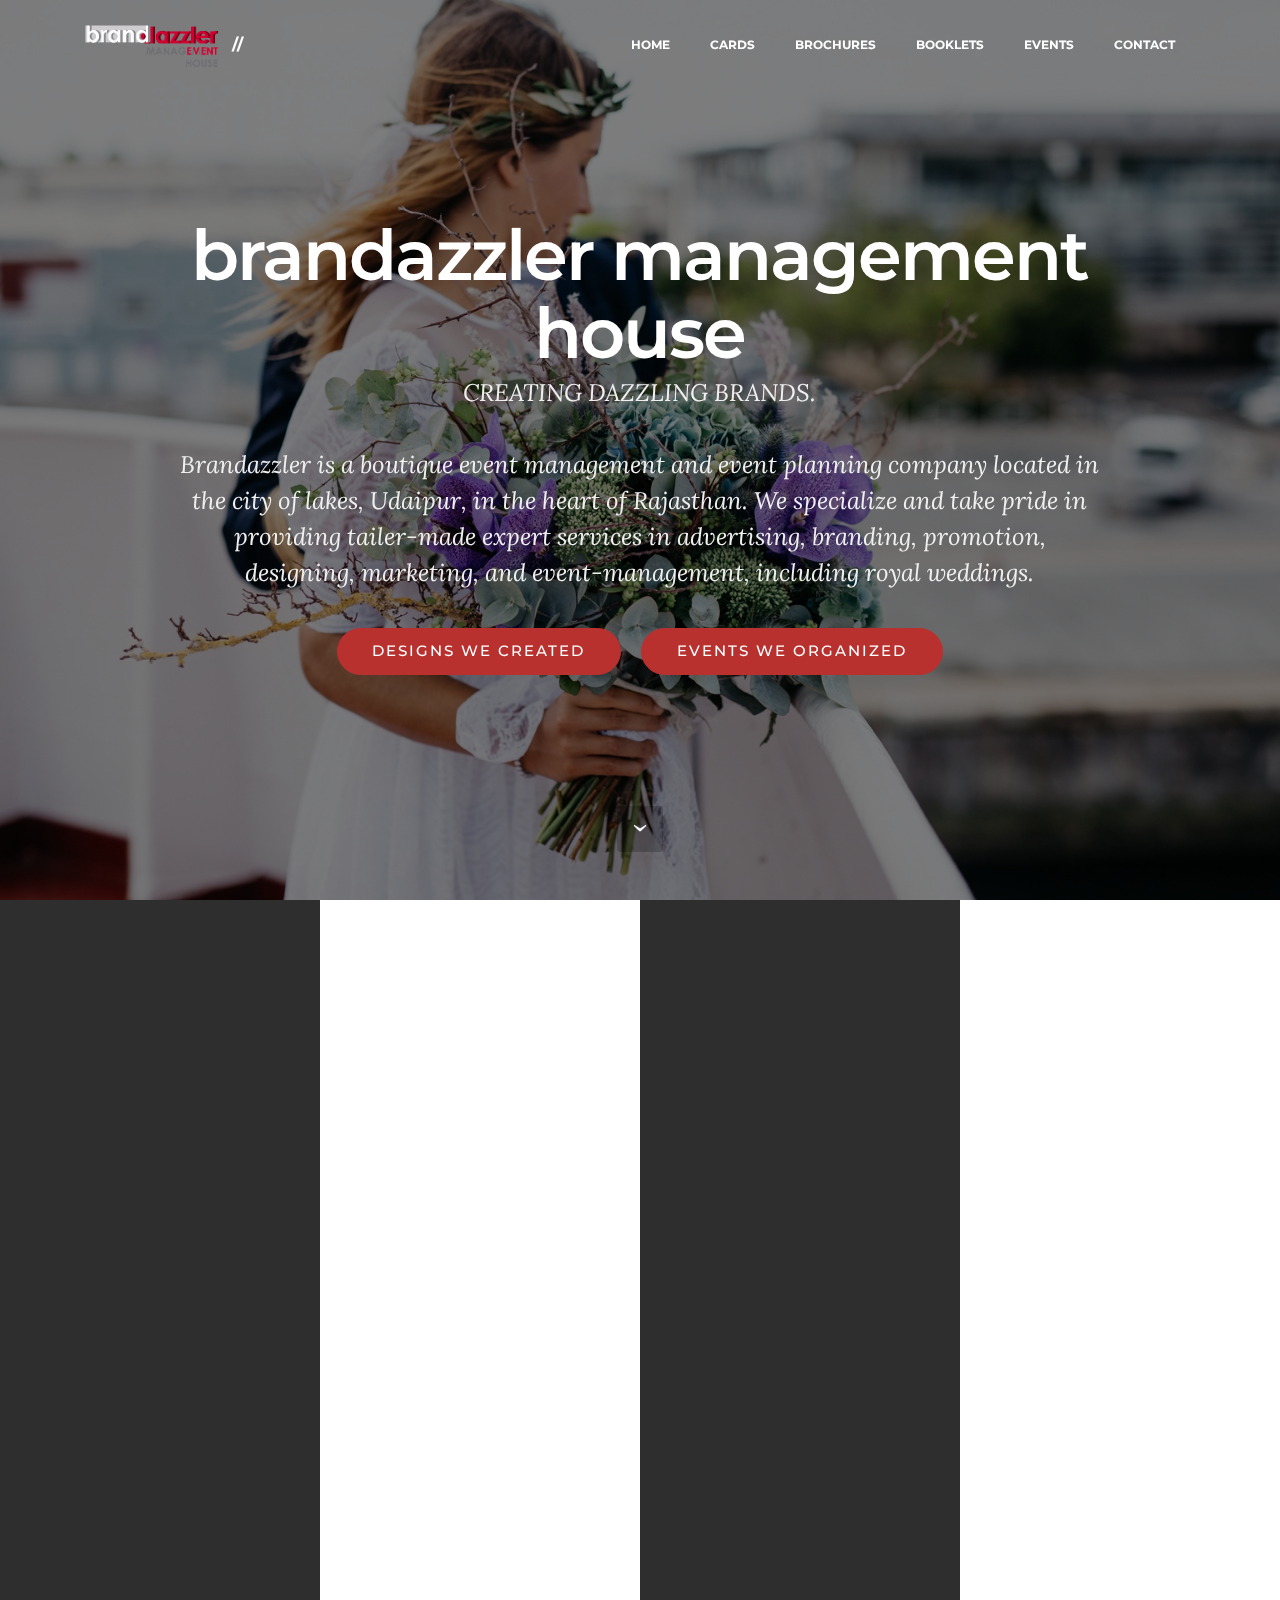
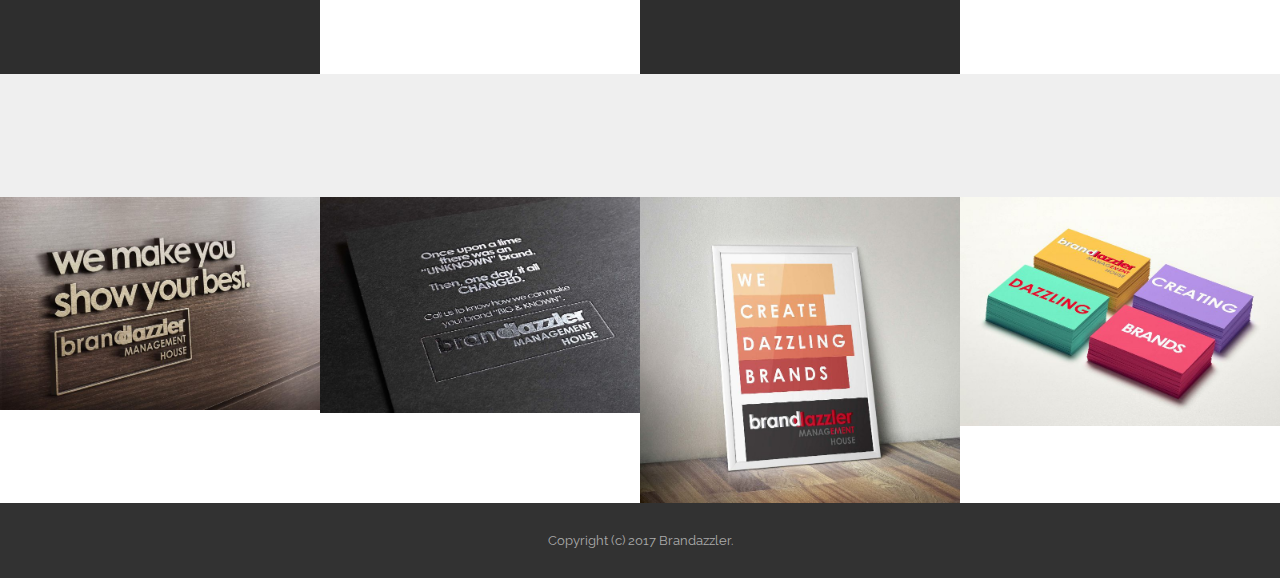
==== index.html @ ef07d06e "initial commit" ====
<!DOCTYPE html>
<html>
<head>
  <!-- Site made with Mobirise Website Builder v3.12.1, https://mobirise.com -->
  <meta charset="UTF-8">
  <meta http-equiv="X-UA-Compatible" content="IE=edge">
  <meta name="generator" content="Mobirise v3.12.1, mobirise.com">
  <meta name="viewport" content="width=device-width, initial-scale=1">
  <link rel="shortcut icon" href="assets/images/favicon-brandazzler.png" type="image/x-icon">
  <meta name="description" content="">
  
  <link rel="stylesheet" href="https://fonts.googleapis.com/css?family=Lora:400,700,400italic,700italic&amp;subset=latin">
  <link rel="stylesheet" href="https://fonts.googleapis.com/css?family=Montserrat:400,700">
  <link rel="stylesheet" href="https://fonts.googleapis.com/css?family=Raleway:100,100i,200,200i,300,300i,400,400i,500,500i,600,600i,700,700i,800,800i,900,900i">
  <link rel="stylesheet" href="assets/bootstrap-material-design-font/css/material.css">
  <link rel="stylesheet" href="assets/et-line-font-plugin/style.css">
  <link rel="stylesheet" href="assets/tether/tether.min.css">
  <link rel="stylesheet" href="assets/bootstrap/css/bootstrap.min.css">
  <link rel="stylesheet" href="assets/dropdown/css/style.css">
  <link rel="stylesheet" href="assets/animate.css/animate.min.css">
  <link rel="stylesheet" href="assets/theme/css/style.css">
  <link rel="stylesheet" href="assets/mobirise-gallery/style.css">
  <link rel="stylesheet" href="assets/mobirise/css/mbr-additional.css" type="text/css">
  
  
  
</head>
<body>

<!-- Google Analytics -->
<script>
  (function(i,s,o,g,r,a,m){i['GoogleAnalyticsObject']=r;i[r]=i[r]||function(){
  (i[r].q=i[r].q||[]).push(arguments)},i[r].l=1*new Date();a=s.createElement(o),
  m=s.getElementsByTagName(o)[0];a.async=1;a.src=g;m.parentNode.insertBefore(a,m)
  })(window,document,'script','https://www.google-analytics.com/analytics.js','ga');

  ga('create', 'UA-48141012-5', 'auto');
  ga('send', 'pageview');

</script>
<!-- /Google Analytics -->


<section id="menu-l">

    <nav class="navbar navbar-dropdown bg-color transparent navbar-fixed-top">
        <div class="container">

            <div class="mbr-table">
                <div class="mbr-table-cell">

                    <div class="navbar-brand">
                        <a href="http://www.brandazzler.com" class="navbar-logo"><img src="assets/images/brandazzler-logo-343x128.png" alt="Mobirise"></a>
                        <a class="navbar-caption" href="http://www.brandazzler.com">//</a>
                    </div>

                </div>
                <div class="mbr-table-cell">

                    <button class="navbar-toggler pull-xs-right hidden-md-up" type="button" data-toggle="collapse" data-target="#exCollapsingNavbar">
                        <div class="hamburger-icon"></div>
                    </button>

                    <ul class="nav-dropdown collapse pull-xs-right nav navbar-nav navbar-toggleable-sm" id="exCollapsingNavbar"><li class="nav-item"><a class="nav-link link" href="http://www.brandazzler.com/">HOME</a></li><li class="nav-item"><a class="nav-link link" href="cards.html">CARDS</a></li><li class="nav-item"><a class="nav-link link" href="brochures.html">BROCHURES</a></li><li class="nav-item"><a class="nav-link link" href="booklets.html">BOOKLETS</a></li><li class="nav-item"><a class="nav-link link" href="events.html">EVENTS</a></li><li class="nav-item"><a class="nav-link link" href="contact.html">CONTACT</a></li></ul>
                    <button hidden="" class="navbar-toggler navbar-close" type="button" data-toggle="collapse" data-target="#exCollapsingNavbar">
                        <div class="close-icon"></div>
                    </button>

                </div>
            </div>

        </div>
    </nav>

</section>

<section class="engine"><a rel="external" href="https://mobirise.com">Web Site Builder</a></section><section class="mbr-section mbr-section-hero mbr-section-full mbr-parallax-background mbr-section-with-arrow mbr-after-navbar" id="header4-m" style="background-image: url(assets/images/mbr-3.jpg);">

    <div class="mbr-overlay" style="opacity: 0.5; background-color: rgb(0, 0, 0);"></div>

    <div class="mbr-table-cell">

        <div class="container">
            <div class="row">
                <div class="mbr-section col-md-10 col-md-offset-1 text-xs-center">

                    <h1 class="mbr-section-title display-1">brandazzler management house</h1>
                    <p class="mbr-section-lead lead">CREATING DAZZLING BRANDS.<br><br>Brandazzler is a boutique event management and event planning company located in the city of lakes, Udaipur, in the heart of Rajasthan. We specialize and take pride in providing tailer-made expert services in advertising, branding, promotion, designing, marketing, and event-management, including royal weddings.<br></p>
                    <div class="mbr-section-btn"><a class="btn btn-lg btn-primary" href="booklets.html">DESIGNS WE CREATED</a> <a class="btn btn-lg btn-primary" href="events.html">EVENTS WE ORGANIZED</a></div>
                </div>
            </div>
        </div>
    </div>

    <div class="mbr-arrow mbr-arrow-floating" aria-hidden="true"><a href="#features1-o"><i class="mbr-arrow-icon"></i></a></div>

</section>

<section class="mbr-cards mbr-section mbr-section-nopadding" id="features1-o" style="background-color: rgb(255, 255, 255);">

        

    <div class="mbr-cards-row row striped">

        <div class="mbr-cards-col col-xs-12 col-lg-3" style="padding-top: 80px; padding-bottom: 80px;">
            <div class="container">
                <div class="card cart-block">
                    <div class="card-img"><img src="assets/images/1cards-600x480.jpg" class="card-img-top"></div>
                    <div class="card-block">
                        <h4 class="card-title">Business Cards</h4>
                        <h5 class="card-subtitle">Business card designinng</h5>
                        <p class="card-text">The first impression of your business can be made from the design of your business card. We make sure that you make the best first impression.&nbsp;</p>
                        <div class="card-btn"><a href="cards.html" class="btn btn-primary">View Business Cards</a></div>
                    </div>
                </div>
            </div>
        </div>
        <div class="mbr-cards-col col-xs-12 col-lg-3" style="padding-top: 80px; padding-bottom: 80px;">
            <div class="container">
                <div class="card cart-block">
                    <div class="card-img"><img src="assets/images/2broc-600x480.jpg" class="card-img-top"></div>
                    <div class="card-block">
                        <h4 class="card-title">Brochures</h4>
                        <h5 class="card-subtitle">Brochure Designing</h5>
                        <p class="card-text">Beautiful brochures are not only essential, but are paramount for giving the right information to your clients. We know how to pick the right information which presents your brand in the most impressive way possible.</p>
                        <div class="card-btn"><a href="brochures.html" class="btn btn-primary">View Brochures</a></div>
                    </div>
                </div>
            </div>
        </div>
        <div class="mbr-cards-col col-xs-12 col-lg-3" style="padding-top: 80px; padding-bottom: 80px;">
            <div class="container">
                <div class="card cart-block">
                    <div class="card-img"><img src="assets/images/ch2-600x463.jpg" class="card-img-top"></div>
                    <div class="card-block">
                        <h4 class="card-title">Booklets</h4>
                        <h5 class="card-subtitle">Booklet designing</h5>
                        <p class="card-text">Booklets are similar to brochures in some ways, but are more detailed. Hence, it should be put forward with your brand touch, and should include your very own personal story. We give the voice and language to that personal story.</p>
                        <div class="card-btn"><a href="booklets.html" class="btn btn-primary">View Booklets</a></div>
                    </div>
                </div>
            </div>
        </div>
        <div class="mbr-cards-col col-xs-12 col-lg-3" style="padding-top: 80px; padding-bottom: 80px;">
            <div class="container">
                <div class="card cart-block">
                    <div class="card-img"><img src="assets/images/8event-600x402.jpg" class="card-img-top"></div>
                    <div class="card-block">
                        <h4 class="card-title">Event management and planning</h4>
                        <h5 class="card-subtitle">Event planning services</h5>
                        <p class="card-text">We are social beings, and being social means we want to make the best effort to publicize our life's unique events. We make sure that your event not only go smooth, but also become something special that your guests will remember for the rest of their lives.</p>
                        <div class="card-btn"><a href="events.html" class="btn btn-primary">View Event Photos</a></div>
                    </div>
                </div>
            </div>
        </div>
        
        
    </div>
</section>

<section class="mbr-section mbr-section__container article" id="header3-1r" style="background-color: rgb(239, 239, 239); padding-top: 20px; padding-bottom: 20px;">
    <div class="container">
        <div class="row">
            <div class="col-xs-12">
                <h3 class="mbr-section-title display-2">We Create Dazzling Brands</h3>
                <small class="mbr-section-subtitle">—</small>
            </div>
        </div>
    </div>
</section>

<section class="mbr-gallery mbr-section mbr-section-nopadding mbr-slider-carousel" id="gallery1-1q" data-filter="false" style="background-color: rgb(255, 255, 255); padding-top: 0rem; padding-bottom: 0rem;">
    <!-- Filter -->
    

    <!-- Gallery -->
    <div class="mbr-gallery-row">
        <div class=" mbr-gallery-layout-default">
            <div>
                <div>
                    <div class="mbr-gallery-item mbr-gallery-item__mobirise3 mbr-gallery-item--p0" data-tags="Awesome" data-video-url="false">
                        <div href="#lb-gallery1-1q" data-slide-to="0" data-toggle="modal">
                            
                            

                            <img alt="" src="assets/images/1home-800x533.jpg">
                            
                            <span class="icon-focus"></span>
                            
                        </div>
                    </div><div class="mbr-gallery-item mbr-gallery-item__mobirise3 mbr-gallery-item--p0" data-tags="Beautiful" data-video-url="false">
                        <div href="#lb-gallery1-1q" data-slide-to="1" data-toggle="modal">
                            
                            

                            <img alt="" src="assets/images/2home-800x541.jpg">
                            
                            <span class="icon-focus"></span>
                            
                        </div>
                    </div><div class="mbr-gallery-item mbr-gallery-item__mobirise3 mbr-gallery-item--p0" data-tags="Responsive" data-video-url="false">
                        <div href="#lb-gallery1-1q" data-slide-to="2" data-toggle="modal">
                            
                            

                            <img alt="" src="assets/images/3home-800x765.jpg">
                            
                            <span class="icon-focus"></span>
                            
                        </div>
                    </div><div class="mbr-gallery-item mbr-gallery-item__mobirise3 mbr-gallery-item--p0" data-tags="Animated" data-video-url="false">
                        <div href="#lb-gallery1-1q" data-slide-to="3" data-toggle="modal">
                            
                            

                            <img alt="" src="assets/images/4home-800x574.jpg">
                            
                            <span class="icon-focus"></span>
                            
                        </div>
                    </div>
                </div>
            </div>
            <div class="clearfix"></div>
        </div>
    </div>

    <!-- Lightbox -->
    <div data-app-prevent-settings="" class="mbr-slider modal fade carousel slide" tabindex="-1" data-keyboard="true" data-interval="false" id="lb-gallery1-1q">
        <div class="modal-dialog">
            <div class="modal-content">
                <div class="modal-body">
                    <ol class="carousel-indicators">
                        <li data-app-prevent-settings="" data-target="#lb-gallery1-1q" data-slide-to="0"></li><li data-app-prevent-settings="" data-target="#lb-gallery1-1q" data-slide-to="1"></li><li data-app-prevent-settings="" data-target="#lb-gallery1-1q" data-slide-to="2"></li><li data-app-prevent-settings="" data-target="#lb-gallery1-1q" class=" active" data-slide-to="3"></li>
                    </ol>
                    <div class="carousel-inner">
                        <div class="carousel-item">
                            <img alt="" src="assets/images/1home.jpg">
                        </div><div class="carousel-item">
                            <img alt="" src="assets/images/2home.jpg">
                        </div><div class="carousel-item">
                            <img alt="" src="assets/images/3home.jpg">
                        </div><div class="carousel-item active">
                            <img alt="" src="assets/images/4home.jpg">
                        </div>
                    </div>
                    <a class="left carousel-control" role="button" data-slide="prev" href="#lb-gallery1-1q">
                        <span class="icon-prev" aria-hidden="true"></span>
                        <span class="sr-only">Previous</span>
                    </a>
                    <a class="right carousel-control" role="button" data-slide="next" href="#lb-gallery1-1q">
                        <span class="icon-next" aria-hidden="true"></span>
                        <span class="sr-only">Next</span>
                    </a>

                    <a class="close" href="#" role="button" data-dismiss="modal">
                        <span aria-hidden="true">×</span>
                        <span class="sr-only">Close</span>
                    </a>
                </div>
            </div>
        </div>
    </div>
</section>

<footer class="mbr-small-footer mbr-section mbr-section-nopadding" id="footer1-p" style="background-color: rgb(50, 50, 50); padding-top: 1.75rem; padding-bottom: 1.75rem;">
    
    <div class="container">
        <p class="text-xs-center">Copyright (c) 2017 Brandazzler.</p>
    </div>
</footer>


  <script src="assets/web/assets/jquery/jquery.min.js"></script>
  <script src="assets/tether/tether.min.js"></script>
  <script src="assets/bootstrap/js/bootstrap.min.js"></script>
  <script src="assets/smooth-scroll/smooth-scroll.js"></script>
  <script src="assets/dropdown/js/script.min.js"></script>
  <script src="assets/touch-swipe/jquery.touch-swipe.min.js"></script>
  <script src="assets/viewport-checker/jquery.viewportchecker.js"></script>
  <script src="assets/jarallax/jarallax.js"></script>
  <script src="assets/masonry/masonry.pkgd.min.js"></script>
  <script src="assets/imagesloaded/imagesloaded.pkgd.min.js"></script>
  <script src="assets/bootstrap-carousel-swipe/bootstrap-carousel-swipe.js"></script>
  <script src="assets/theme/js/script.js"></script>
  <script src="assets/mobirise-gallery/player.min.js"></script>
  <script src="assets/mobirise-gallery/script.js"></script>
  
  
  <input name="animation" type="hidden">
  </body>
</html>
---- assets/bootstrap-material-design-font/css/material.css ----
@font-face {
  font-family: 'Material-Design-Icons';
  src: url('../fonts/Material-Design-Icons.eot?3ocs8m');
  src: url('../fonts/Material-Design-Icons.eot?#iefix3ocs8m') format('embedded-opentype'), url('../fonts/Material-Design-Icons.woff?3ocs8m') format('woff'), url('../fonts/Material-Design-Icons.ttf?3ocs8m') format('truetype'), url('../fonts/Material-Design-Icons.svg?3ocs8m#Material-Design-Icons') format('svg');
  font-weight: normal;
  font-style: normal;
}
[class^="mdi-"],
[class*="mdi-"] {
  speak: none;
  display: inline-block;
  font-style: normal;
  font-variant:normal;
  font-weight:normal;
  /*font-size:24px;*/
  line-height:1;
  font-family:'Material-Design-Icons' !important;
  text-rendering: auto;
  
  -webkit-font-smoothing: antialiased;
  -moz-osx-font-smoothing: grayscale;
  -webkit-transform: translate(0, 0);
      -ms-transform: translate(0, 0);
          transform: translate(0, 0);
}
[class^="mdi-"]:before,
[class*="mdi-"]:before {
  display: inline-block;
  speak: none;
  text-decoration: inherit;
}
[class^="mdi-"].pull-left,
[class*="mdi-"].pull-left {
  margin-right: .3em;
}
[class^="mdi-"].pull-right,
[class*="mdi-"].pull-right {
  margin-left: .3em;
}
[class^="mdi-"].mdi-lg:before,
[class*="mdi-"].mdi-lg:before,
[class^="mdi-"].mdi-lg:after,
[class*="mdi-"].mdi-lg:after {
  font-size: 1.33333333em;
  line-height: 0.75em;
  vertical-align: -15%;
}
[class^="mdi-"].mdi-2x:before,
[class*="mdi-"].mdi-2x:before,
[class^="mdi-"].mdi-2x:after,
[class*="mdi-"].mdi-2x:after {
  font-size: 2em;
}
[class^="mdi-"].mdi-3x:before,
[class*="mdi-"].mdi-3x:before,
[class^="mdi-"].mdi-3x:after,
[class*="mdi-"].mdi-3x:after {
  font-size: 3em;
}
[class^="mdi-"].mdi-4x:before,
[class*="mdi-"].mdi-4x:before,
[class^="mdi-"].mdi-4x:after,
[class*="mdi-"].mdi-4x:after {
  font-size: 4em;
}
[class^="mdi-"].mdi-5x:before,
[class*="mdi-"].mdi-5x:before,
[class^="mdi-"].mdi-5x:after,
[class*="mdi-"].mdi-5x:after {
  font-size: 5em;
}
[class^="mdi-device-signal-cellular-"]:after,
[class^="mdi-device-battery-"]:after,
[class^="mdi-device-battery-charging-"]:after,
[class^="mdi-device-signal-cellular-connected-no-internet-"]:after,
[class^="mdi-device-signal-wifi-"]:after,
[class^="mdi-device-signal-wifi-statusbar-not-connected"]:after,
.mdi-device-network-wifi:after {
  opacity: .3;
  position: absolute;
  left: 0;
  top: 0;
  z-index: 1;
  display: inline-block;
  speak: none;
  text-decoration: inherit;
}
[class^="mdi-device-signal-cellular-"]:after {
  content: "\e758";
}
[class^="mdi-device-battery-"]:after {
  content: "\e735";
}
[class^="mdi-device-battery-charging-"]:after {
  content: "\e733";
}
[class^="mdi-device-signal-cellular-connected-no-internet-"]:after {
  content: "\e75d";
}
[class^="mdi-device-signal-wifi-"]:after,
.mdi-device-network-wifi:after {
  content: "\e765";
}
[class^="mdi-device-signal-wifi-statusbasr-not-connected"]:after {
  content: "\e8f7";
}
.mdi-device-signal-cellular-off:after,
.mdi-device-signal-cellular-null:after,
.mdi-device-signal-cellular-no-sim:after,
.mdi-device-signal-wifi-off:after,
.mdi-device-signal-wifi-4-bar:after,
.mdi-device-signal-cellular-4-bar:after,
.mdi-device-battery-alert:after,
.mdi-device-signal-cellular-connected-no-internet-4-bar:after,
.mdi-device-battery-std:after,
.mdi-device-battery-full .mdi-device-battery-unknown:after {
  content: "";
}
.mdi-fw {
  width: 1.28571429em;
  text-align: center;
}
.mdi-ul {
  padding-left: 0;
  margin-left: 2.14285714em;
  list-style-type: none;
}
.mdi-ul > li {
  position: relative;
}
.mdi-li {
  position: absolute;
  left: -2.14285714em;
  width: 2.14285714em;
  top: 0.14285714em;
  text-align: center;
}
.mdi-li.mdi-lg {
  left: -1.85714286em;
}
.mdi-border {
  padding: .2em .25em .15em;
  border: solid 0.08em #eeeeee;
  border-radius: .1em;
}
.mdi-spin {
  -webkit-animation: mdi-spin 2s infinite linear;
  animation: mdi-spin 2s infinite linear;
  -webkit-transform-origin: 50% 50%;
  -ms-transform-origin: 50% 50%;
      transform-origin: 50% 50%;
}
.mdi-pulse {
  -webkit-animation: mdi-spin 1s steps(8) infinite;
  animation: mdi-spin 1s steps(8) infinite;
  -webkit-transform-origin: 50% 50%;
  -ms-transform-origin: 50% 50%;
      transform-origin: 50% 50%;
}
@-webkit-keyframes mdi-spin {
  0% {
    -webkit-transform: rotate(0deg);
    transform: rotate(0deg);
  }
  100% {
    -webkit-transform: rotate(359deg);
    transform: rotate(359deg);
  }
}
@keyframes mdi-spin {
  0% {
    -webkit-transform: rotate(0deg);
    transform: rotate(0deg);
  }
  100% {
    -webkit-transform: rotate(359deg);
    transform: rotate(359deg);
  }
}
.mdi-rotate-90 {
  filter: progid:DXImageTransform.Microsoft.BasicImage(rotation=1);
  -webkit-transform: rotate(90deg);
  -ms-transform: rotate(90deg);
  transform: rotate(90deg);
}
.mdi-rotate-180 {
  filter: progid:DXImageTransform.Microsoft.BasicImage(rotation=2);
  -webkit-transform: rotate(180deg);
  -ms-transform: rotate(180deg);
  transform: rotate(180deg);
}
.mdi-rotate-270 {
  filter: progid:DXImageTransform.Microsoft.BasicImage(rotation=3);
  -webkit-transform: rotate(270deg);
  -ms-transform: rotate(270deg);
  transform: rotate(270deg);
}
.mdi-flip-horizontal {
  filter: progid:DXImageTransform.Microsoft.BasicImage(rotation=0, mirror=1);
  -webkit-transform: scale(-1, 1);
  -ms-transform: scale(-1, 1);
  transform: scale(-1, 1);
}
.mdi-flip-vertical {
  filter: progid:DXImageTransform.Microsoft.BasicImage(rotation=2, mirror=1);
  -webkit-transform: scale(1, -1);
  -ms-transform: scale(1, -1);
  transform: scale(1, -1);
}
:root .mdi-rotate-90,
:root .mdi-rotate-180,
:root .mdi-rotate-270,
:root .mdi-flip-horizontal,
:root .mdi-flip-vertical {
  -webkit-filter: none;
          filter: none;
}
.mdi-stack {
  position: relative;
  display: inline-block;
  width: 2em;
  height: 2em;
  line-height: 2em;
  vertical-align: middle;
}
.mdi-stack-1x,
.mdi-stack-2x {
  position: absolute;
  left: 0;
  width: 100%;
  text-align: center;
}
.mdi-stack-1x {
  line-height: inherit;
}
.mdi-stack-2x {
  font-size: 2em;
}
.mdi-inverse {
  color: #ffffff;
}
/* Start Icons */
.mdi-action-3d-rotation:before {
  content: "\e600";
}
.mdi-action-accessibility:before {
  content: "\e601";
}
.mdi-action-account-balance-wallet:before {
  content: "\e602";
}
.mdi-action-account-balance:before {
  content: "\e603";
}
.mdi-action-account-box:before {
  content: "\e604";
}
.mdi-action-account-child:before {
  content: "\e605";
}
.mdi-action-account-circle:before {
  content: "\e606";
}
.mdi-action-add-shopping-cart:before {
  content: "\e607";
}
.mdi-action-alarm-add:before {
  content: "\e608";
}
.mdi-action-alarm-off:before {
  content: "\e609";
}
.mdi-action-alarm-on:before {
  content: "\e60a";
}
.mdi-action-alarm:before {
  content: "\e60b";
}
.mdi-action-android:before {
  content: "\e60c";
}
.mdi-action-announcement:before {
  content: "\e60d";
}
.mdi-action-aspect-ratio:before {
  content: "\e60e";
}
.mdi-action-assessment:before {
  content: "\e60f";
}
.mdi-action-assignment-ind:before {
  content: "\e610";
}
.mdi-action-assignment-late:before {
  content: "\e611";
}
.mdi-action-assignment-return:before {
  content: "\e612";
}
.mdi-action-assignment-returned:before {
  content: "\e613";
}
.mdi-action-assignment-turned-in:before {
  content: "\e614";
}
.mdi-action-assignment:before {
  content: "\e615";
}
.mdi-action-autorenew:before {
  content: "\e616";
}
.mdi-action-backup:before {
  content: "\e617";
}
.mdi-action-book:before {
  content: "\e618";
}
.mdi-action-bookmark-outline:before {
  content: "\e619";
}
.mdi-action-bookmark:before {
  content: "\e61a";
}
.mdi-action-bug-report:before {
  content: "\e61b";
}
.mdi-action-cached:before {
  content: "\e61c";
}
.mdi-action-check-circle:before {
  content: "\e61d";
}
.mdi-action-class:before {
  content: "\e61e";
}
.mdi-action-credit-card:before {
  content: "\e61f";
}
.mdi-action-dashboard:before {
  content: "\e620";
}
.mdi-action-delete:before {
  content: "\e621";
}
.mdi-action-description:before {
  content: "\e622";
}
.mdi-action-dns:before {
  content: "\e623";
}
.mdi-action-done-all:before {
  content: "\e624";
}
.mdi-action-done:before {
  content: "\e625";
}
.mdi-action-event:before {
  content: "\e626";
}
.mdi-action-exit-to-app:before {
  content: "\e627";
}
.mdi-action-explore:before {
  content: "\e628";
}
.mdi-action-extension:before {
  content: "\e629";
}
.mdi-action-face-unlock:before {
  content: "\e62a";
}
.mdi-action-favorite-outline:before {
  content: "\e62b";
}
.mdi-action-favorite:before {
  content: "\e62c";
}
.mdi-action-find-in-page:before {
  content: "\e62d";
}
.mdi-action-find-replace:before {
  content: "\e62e";
}
.mdi-action-flip-to-back:before {
  content: "\e62f";
}
.mdi-action-flip-to-front:before {
  content: "\e630";
}
.mdi-action-get-app:before {
  content: "\e631";
}
.mdi-action-grade:before {
  content: "\e632";
}
.mdi-action-group-work:before {
  content: "\e633";
}
.mdi-action-help:before {
  content: "\e634";
}
.mdi-action-highlight-remove:before {
  content: "\e635";
}
.mdi-action-history:before {
  content: "\e636";
}
.mdi-action-home:before {
  content: "\e637";
}
.mdi-action-https:before {
  content: "\e638";
}
.mdi-action-info-outline:before {
  content: "\e639";
}
.mdi-action-info:before {
  content: "\e63a";
}
.mdi-action-input:before {
  content: "\e63b";
}
.mdi-action-invert-colors:before {
  content: "\e63c";
}
.mdi-action-label-outline:before {
  content: "\e63d";
}
.mdi-action-label:before {
  content: "\e63e";
}
.mdi-action-language:before {
  content: "\e63f";
}
.mdi-action-launch:before {
  content: "\e640";
}
.mdi-action-list:before {
  content: "\e641";
}
.mdi-action-lock-open:before {
  content: "\e642";
}
.mdi-action-lock-outline:before {
  content: "\e643";
}
.mdi-action-lock:before {
  content: "\e644";
}
.mdi-action-loyalty:before {
  content: "\e645";
}
.mdi-action-markunread-mailbox:before {
  content: "\e646";
}
.mdi-action-note-add:before {
  content: "\e647";
}
.mdi-action-open-in-browser:before {
  content: "\e648";
}
.mdi-action-open-in-new:before {
  content: "\e649";
}
.mdi-action-open-with:before {
  content: "\e64a";
}
.mdi-action-pageview:before {
  content: "\e64b";
}
.mdi-action-payment:before {
  content: "\e64c";
}
.mdi-action-perm-camera-mic:before {
  content: "\e64d";
}
.mdi-action-perm-contact-cal:before {
  content: "\e64e";
}
.mdi-action-perm-data-setting:before {
  content: "\e64f";
}
.mdi-action-perm-device-info:before {
  content: "\e650";
}
.mdi-action-perm-identity:before {
  content: "\e651";
}
.mdi-action-perm-media:before {
  content: "\e652";
}
.mdi-action-perm-phone-msg:before {
  content: "\e653";
}
.mdi-action-perm-scan-wifi:before {
  content: "\e654";
}
.mdi-action-picture-in-picture:before {
  content: "\e655";
}
.mdi-action-polymer:before {
  content: "\e656";
}
.mdi-action-print:before {
  content: "\e657";
}
.mdi-action-query-builder:before {
  content: "\e658";
}
.mdi-action-question-answer:before {
  content: "\e659";
}
.mdi-action-receipt:before {
  content: "\e65a";
}
.mdi-action-redeem:before {
  content: "\e65b";
}
.mdi-action-reorder:before {
  content: "\e65c";
}
.mdi-action-report-problem:before {
  content: "\e65d";
}
.mdi-action-restore:before {
  content: "\e65e";
}
.mdi-action-room:before {
  content: "\e65f";
}
.mdi-action-schedule:before {
  content: "\e660";
}
.mdi-action-search:before {
  content: "\e661";
}
.mdi-action-settings-applications:before {
  content: "\e662";
}
.mdi-action-settings-backup-restore:before {
  content: "\e663";
}
.mdi-action-settings-bluetooth:before {
  content: "\e664";
}
.mdi-action-settings-cell:before {
  content: "\e665";
}
.mdi-action-settings-display:before {
  content: "\e666";
}
.mdi-action-settings-ethernet:before {
  content: "\e667";
}
.mdi-action-settings-input-antenna:before {
  content: "\e668";
}
.mdi-action-settings-input-component:before {
  content: "\e669";
}
.mdi-action-settings-input-composite:before {
  content: "\e66a";
}
.mdi-action-settings-input-hdmi:before {
  content: "\e66b";
}
.mdi-action-settings-input-svideo:before {
  content: "\e66c";
}
.mdi-action-settings-overscan:before {
  content: "\e66d";
}
.mdi-action-settings-phone:before {
  content: "\e66e";
}
.mdi-action-settings-power:before {
  content: "\e66f";
}
.mdi-action-settings-remote:before {
  content: "\e670";
}
.mdi-action-settings-voice:before {
  content: "\e671";
}
.mdi-action-settings:before {
  content: "\e672";
}
.mdi-action-shop-two:before {
  content: "\e673";
}
.mdi-action-shop:before {
  content: "\e674";
}
.mdi-action-shopping-basket:before {
  content: "\e675";
}
.mdi-action-shopping-cart:before {
  content: "\e676";
}
.mdi-action-speaker-notes:before {
  content: "\e677";
}
.mdi-action-spellcheck:before {
  content: "\e678";
}
.mdi-action-star-rate:before {
  content: "\e679";
}
.mdi-action-stars:before {
  content: "\e67a";
}
.mdi-action-store:before {
  content: "\e67b";
}
.mdi-action-subject:before {
  content: "\e67c";
}
.mdi-action-supervisor-account:before {
  content: "\e67d";
}
.mdi-action-swap-horiz:before {
  content: "\e67e";
}
.mdi-action-swap-vert-circle:before {
  content: "\e67f";
}
.mdi-action-swap-vert:before {
  content: "\e680";
}
.mdi-action-system-update-tv:before {
  content: "\e681";
}
.mdi-action-tab-unselected:before {
  content: "\e682";
}
.mdi-action-tab:before {
  content: "\e683";
}
.mdi-action-theaters:before {
  content: "\e684";
}
.mdi-action-thumb-down:before {
  content: "\e685";
}
.mdi-action-thumb-up:before {
  content: "\e686";
}
.mdi-action-thumbs-up-down:before {
  content: "\e687";
}
.mdi-action-toc:before {
  content: "\e688";
}
.mdi-action-today:before {
  content: "\e689";
}
.mdi-action-track-changes:before {
  content: "\e68a";
}
.mdi-action-translate:before {
  content: "\e68b";
}
.mdi-action-trending-down:before {
  content: "\e68c";
}
.mdi-action-trending-neutral:before {
  content: "\e68d";
}
.mdi-action-trending-up:before {
  content: "\e68e";
}
.mdi-action-turned-in-not:before {
  content: "\e68f";
}
.mdi-action-turned-in:before {
  content: "\e690";
}
.mdi-action-verified-user:before {
  content: "\e691";
}
.mdi-action-view-agenda:before {
  content: "\e692";
}
.mdi-action-view-array:before {
  content: "\e693";
}
.mdi-action-view-carousel:before {
  content: "\e694";
}
.mdi-action-view-column:before {
  content: "\e695";
}
.mdi-action-view-day:before {
  content: "\e696";
}
.mdi-action-view-headline:before {
  content: "\e697";
}
.mdi-action-view-list:before {
  content: "\e698";
}
.mdi-action-view-module:before {
  content: "\e699";
}
.mdi-action-view-quilt:before {
  content: "\e69a";
}
.mdi-action-view-stream:before {
  content: "\e69b";
}
.mdi-action-view-week:before {
  content: "\e69c";
}
.mdi-action-visibility-off:before {
  content: "\e69d";
}
.mdi-action-visibility:before {
  content: "\e69e";
}
.mdi-action-wallet-giftcard:before {
  content: "\e69f";
}
.mdi-action-wallet-membership:before {
  content: "\e6a0";
}
.mdi-action-wallet-travel:before {
  content: "\e6a1";
}
.mdi-action-work:before {
  content: "\e6a2";
}
.mdi-alert-error:before {
  content: "\e6a3";
}
.mdi-alert-warning:before {
  content: "\e6a4";
}
.mdi-av-album:before {
  content: "\e6a5";
}
.mdi-av-closed-caption:before {
  content: "\e6a6";
}
.mdi-av-equalizer:before {
  content: "\e6a7";
}
.mdi-av-explicit:before {
  content: "\e6a8";
}
.mdi-av-fast-forward:before {
  content: "\e6a9";
}
.mdi-av-fast-rewind:before {
  content: "\e6aa";
}
.mdi-av-games:before {
  content: "\e6ab";
}
.mdi-av-hearing:before {
  content: "\e6ac";
}
.mdi-av-high-quality:before {
  content: "\e6ad";
}
.mdi-av-loop:before {
  content: "\e6ae";
}
.mdi-av-mic-none:before {
  content: "\e6af";
}
.mdi-av-mic-off:before {
  content: "\e6b0";
}
.mdi-av-mic:before {
  content: "\e6b1";
}
.mdi-av-movie:before {
  content: "\e6b2";
}
.mdi-av-my-library-add:before {
  content: "\e6b3";
}
.mdi-av-my-library-books:before {
  content: "\e6b4";
}
.mdi-av-my-library-music:before {
  content: "\e6b5";
}
.mdi-av-new-releases:before {
  content: "\e6b6";
}
.mdi-av-not-interested:before {
  content: "\e6b7";
}
.mdi-av-pause-circle-fill:before {
  content: "\e6b8";
}
.mdi-av-pause-circle-outline:before {
  content: "\e6b9";
}
.mdi-av-pause:before {
  content: "\e6ba";
}
.mdi-av-play-arrow:before {
  content: "\e6bb";
}
.mdi-av-play-circle-fill:before {
  content: "\e6bc";
}
.mdi-av-play-circle-outline:before {
  content: "\e6bd";
}
.mdi-av-play-shopping-bag:before {
  content: "\e6be";
}
.mdi-av-playlist-add:before {
  content: "\e6bf";
}
.mdi-av-queue-music:before {
  content: "\e6c0";
}
.mdi-av-queue:before {
  content: "\e6c1";
}
.mdi-av-radio:before {
  content: "\e6c2";
}
.mdi-av-recent-actors:before {
  content: "\e6c3";
}
.mdi-av-repeat-one:before {
  content: "\e6c4";
}
.mdi-av-repeat:before {
  content: "\e6c5";
}
.mdi-av-replay:before {
  content: "\e6c6";
}
.mdi-av-shuffle:before {
  content: "\e6c7";
}
.mdi-av-skip-next:before {
  content: "\e6c8";
}
.mdi-av-skip-previous:before {
  content: "\e6c9";
}
.mdi-av-snooze:before {
  content: "\e6ca";
}
.mdi-av-stop:before {
  content: "\e6cb";
}
.mdi-av-subtitles:before {
  content: "\e6cc";
}
.mdi-av-surround-sound:before {
  content: "\e6cd";
}
.mdi-av-timer:before {
  content: "\e6ce";
}
.mdi-av-video-collection:before {
  content: "\e6cf";
}
.mdi-av-videocam-off:before {
  content: "\e6d0";
}
.mdi-av-videocam:before {
  content: "\e6d1";
}
.mdi-av-volume-down:before {
  content: "\e6d2";
}
.mdi-av-volume-mute:before {
  content: "\e6d3";
}
.mdi-av-volume-off:before {
  content: "\e6d4";
}
.mdi-av-volume-up:before {
  content: "\e6d5";
}
.mdi-av-web:before {
  content: "\e6d6";
}
.mdi-communication-business:before {
  content: "\e6d7";
}
.mdi-communication-call-end:before {
  content: "\e6d8";
}
.mdi-communication-call-made:before {
  content: "\e6d9";
}
.mdi-communication-call-merge:before {
  content: "\e6da";
}
.mdi-communication-call-missed:before {
  content: "\e6db";
}
.mdi-communication-call-received:before {
  content: "\e6dc";
}
.mdi-communication-call-split:before {
  content: "\e6dd";
}
.mdi-communication-call:before {
  content: "\e6de";
}
.mdi-communication-chat:before {
  content: "\e6df";
}
.mdi-communication-clear-all:before {
  content: "\e6e0";
}
.mdi-communication-comment:before {
  content: "\e6e1";
}
.mdi-communication-contacts:before {
  content: "\e6e2";
}
.mdi-communication-dialer-sip:before {
  content: "\e6e3";
}
.mdi-communication-dialpad:before {
  content: "\e6e4";
}
.mdi-communication-dnd-on:before {
  content: "\e6e5";
}
.mdi-communication-email:before {
  content: "\e6e6";
}
.mdi-communication-forum:before {
  content: "\e6e7";
}
.mdi-communication-import-export:before {
  content: "\e6e8";
}
.mdi-communication-invert-colors-off:before {
  content: "\e6e9";
}
.mdi-communication-invert-colors-on:before {
  content: "\e6ea";
}
.mdi-communication-live-help:before {
  content: "\e6eb";
}
.mdi-communication-location-off:before {
  content: "\e6ec";
}
.mdi-communication-location-on:before {
  content: "\e6ed";
}
.mdi-communication-message:before {
  content: "\e6ee";
}
.mdi-communication-messenger:before {
  content: "\e6ef";
}
.mdi-communication-no-sim:before {
  content: "\e6f0";
}
.mdi-communication-phone:before {
  content: "\e6f1";
}
.mdi-communication-portable-wifi-off:before {
  content: "\e6f2";
}
.mdi-communication-quick-contacts-dialer:before {
  content: "\e6f3";
}
.mdi-communication-quick-contacts-mail:before {
  content: "\e6f4";
}
.mdi-communication-ring-volume:before {
  content: "\e6f5";
}
.mdi-communication-stay-current-landscape:before {
  content: "\e6f6";
}
.mdi-communication-stay-current-portrait:before {
  content: "\e6f7";
}
.mdi-communication-stay-primary-landscape:before {
  content: "\e6f8";
}
.mdi-communication-stay-primary-portrait:before {
  content: "\e6f9";
}
.mdi-communication-swap-calls:before {
  content: "\e6fa";
}
.mdi-communication-textsms:before {
  content: "\e6fb";
}
.mdi-communication-voicemail:before {
  content: "\e6fc";
}
.mdi-communication-vpn-key:before {
  content: "\e6fd";
}
.mdi-content-add-box:before {
  content: "\e6fe";
}
.mdi-content-add-circle-outline:before {
  content: "\e6ff";
}
.mdi-content-add-circle:before {
  content: "\e700";
}
.mdi-content-add:before {
  content: "\e701";
}
.mdi-content-archive:before {
  content: "\e702";
}
.mdi-content-backspace:before {
  content: "\e703";
}
.mdi-content-block:before {
  content: "\e704";
}
.mdi-content-clear:before {
  content: "\e705";
}
.mdi-content-content-copy:before {
  content: "\e706";
}
.mdi-content-content-cut:before {
  content: "\e707";
}
.mdi-content-content-paste:before {
  content: "\e708";
}
.mdi-content-create:before {
  content: "\e709";
}
.mdi-content-drafts:before {
  content: "\e70a";
}
.mdi-content-filter-list:before {
  content: "\e70b";
}
.mdi-content-flag:before {
  content: "\e70c";
}
.mdi-content-forward:before {
  content: "\e70d";
}
.mdi-content-gesture:before {
  content: "\e70e";
}
.mdi-content-inbox:before {
  content: "\e70f";
}
.mdi-content-link:before {
  content: "\e710";
}
.mdi-content-mail:before {
  content: "\e711";
}
.mdi-content-markunread:before {
  content: "\e712";
}
.mdi-content-redo:before {
  content: "\e713";
}
.mdi-content-remove-circle-outline:before {
  content: "\e714";
}
.mdi-content-remove-circle:before {
  content: "\e715";
}
.mdi-content-remove:before {
  content: "\e716";
}
.mdi-content-reply-all:before {
  content: "\e717";
}
.mdi-content-reply:before {
  content: "\e718";
}
.mdi-content-report:before {
  content: "\e719";
}
.mdi-content-save:before {
  content: "\e71a";
}
.mdi-content-select-all:before {
  content: "\e71b";
}
.mdi-content-send:before {
  content: "\e71c";
}
.mdi-content-sort:before {
  content: "\e71d";
}
.mdi-content-text-format:before {
  content: "\e71e";
}
.mdi-content-undo:before {
  content: "\e71f";
}
.mdi-editor-attach-file:before {
  content: "\e776";
}
.mdi-editor-attach-money:before {
  content: "\e777";
}
.mdi-editor-border-all:before {
  content: "\e778";
}
.mdi-editor-border-bottom:before {
  content: "\e779";
}
.mdi-editor-border-clear:before {
  content: "\e77a";
}
.mdi-editor-border-color:before {
  content: "\e77b";
}
.mdi-editor-border-horizontal:before {
  content: "\e77c";
}
.mdi-editor-border-inner:before {
  content: "\e77d";
}
.mdi-editor-border-left:before {
  content: "\e77e";
}
.mdi-editor-border-outer:before {
  content: "\e77f";
}
.mdi-editor-border-right:before {
  content: "\e780";
}
.mdi-editor-border-style:before {
  content: "\e781";
}
.mdi-editor-border-top:before {
  content: "\e782";
}
.mdi-editor-border-vertical:before {
  content: "\e783";
}
.mdi-editor-format-align-center:before {
  content: "\e784";
}
.mdi-editor-format-align-justify:before {
  content: "\e785";
}
.mdi-editor-format-align-left:before {
  content: "\e786";
}
.mdi-editor-format-align-right:before {
  content: "\e787";
}
.mdi-editor-format-bold:before {
  content: "\e788";
}
.mdi-editor-format-clear:before {
  content: "\e789";
}
.mdi-editor-format-color-fill:before {
  content: "\e78a";
}
.mdi-editor-format-color-reset:before {
  content: "\e78b";
}
.mdi-editor-format-color-text:before {
  content: "\e78c";
}
.mdi-editor-format-indent-decrease:before {
  content: "\e78d";
}
.mdi-editor-format-indent-increase:before {
  content: "\e78e";
}
.mdi-editor-format-italic:before {
  content: "\e78f";
}
.mdi-editor-format-line-spacing:before {
  content: "\e790";
}
.mdi-editor-format-list-bulleted:before {
  content: "\e791";
}
.mdi-editor-format-list-numbered:before {
  content: "\e792";
}
.mdi-editor-format-paint:before {
  content: "\e793";
}
.mdi-editor-format-quote:before {
  content: "\e794";
}
.mdi-editor-format-size:before {
  content: "\e795";
}
.mdi-editor-format-strikethrough:before {
  content: "\e796";
}
.mdi-editor-format-textdirection-l-to-r:before {
  content: "\e797";
}
.mdi-editor-format-textdirection-r-to-l:before {
  content: "\e798";
}
.mdi-editor-format-underline:before {
  content: "\e799";
}
.mdi-editor-functions:before {
  content: "\e79a";
}
.mdi-editor-insert-chart:before {
  content: "\e79b";
}
.mdi-editor-insert-comment:before {
  content: "\e79c";
}
.mdi-editor-insert-drive-file:before {
  content: "\e79d";
}
.mdi-editor-insert-emoticon:before {
  content: "\e79e";
}
.mdi-editor-insert-invitation:before {
  content: "\e79f";
}
.mdi-editor-insert-link:before {
  content: "\e7a0";
}
.mdi-editor-insert-photo:before {
  content: "\e7a1";
}
.mdi-editor-merge-type:before {
  content: "\e7a2";
}
.mdi-editor-mode-comment:before {
  content: "\e7a3";
}
.mdi-editor-mode-edit:before {
  content: "\e7a4";
}
.mdi-editor-publish:before {
  content: "\e7a5";
}
.mdi-editor-vertical-align-bottom:before {
  content: "\e7a6";
}
.mdi-editor-vertical-align-center:before {
  content: "\e7a7";
}
.mdi-editor-vertical-align-top:before {
  content: "\e7a8";
}
.mdi-editor-wrap-text:before {
  content: "\e7a9";
}
.mdi-file-attachment:before {
  content: "\e7aa";
}
.mdi-file-cloud-circle:before {
  content: "\e7ab";
}
.mdi-file-cloud-done:before {
  content: "\e7ac";
}
.mdi-file-cloud-download:before {
  content: "\e7ad";
}
.mdi-file-cloud-off:before {
  content: "\e7ae";
}
.mdi-file-cloud-queue:before {
  content: "\e7af";
}
.mdi-file-cloud-upload:before {
  content: "\e7b0";
}
.mdi-file-cloud:before {
  content: "\e7b1";
}
.mdi-file-file-download:before {
  content: "\e7b2";
}
.mdi-file-file-upload:before {
  content: "\e7b3";
}
.mdi-file-folder-open:before {
  content: "\e7b4";
}
.mdi-file-folder-shared:before {
  content: "\e7b5";
}
.mdi-file-folder:before {
  content: "\e7b6";
}
.mdi-device-access-alarm:before {
  content: "\e720";
}
.mdi-device-access-alarms:before {
  content: "\e721";
}
.mdi-device-access-time:before {
  content: "\e722";
}
.mdi-device-add-alarm:before {
  content: "\e723";
}
.mdi-device-airplanemode-off:before {
  content: "\e724";
}
.mdi-device-airplanemode-on:before {
  content: "\e725";
}
.mdi-device-battery-20:before {
  content: "\e726";
}
.mdi-device-battery-30:before {
  content: "\e727";
}
.mdi-device-battery-50:before {
  content: "\e728";
}
.mdi-device-battery-60:before {
  content: "\e729";
}
.mdi-device-battery-80:before {
  content: "\e72a";
}
.mdi-device-battery-90:before {
  content: "\e72b";
}
.mdi-device-battery-alert:before {
  content: "\e72c";
}
.mdi-device-battery-charging-20:before {
  content: "\e72d";
}
.mdi-device-battery-charging-30:before {
  content: "\e72e";
}
.mdi-device-battery-charging-50:before {
  content: "\e72f";
}
.mdi-device-battery-charging-60:before {
  content: "\e730";
}
.mdi-device-battery-charging-80:before {
  content: "\e731";
}
.mdi-device-battery-charging-90:before {
  content: "\e732";
}
.mdi-device-battery-charging-full:before {
  content: "\e733";
}
.mdi-device-battery-full:before {
  content: "\e734";
}
.mdi-device-battery-std:before {
  content: "\e735";
}
.mdi-device-battery-unknown:before {
  content: "\e736";
}
.mdi-device-bluetooth-connected:before {
  content: "\e737";
}
.mdi-device-bluetooth-disabled:before {
  content: "\e738";
}
.mdi-device-bluetooth-searching:before {
  content: "\e739";
}
.mdi-device-bluetooth:before {
  content: "\e73a";
}
.mdi-device-brightness-auto:before {
  content: "\e73b";
}
.mdi-device-brightness-high:before {
  content: "\e73c";
}
.mdi-device-brightness-low:before {
  content: "\e73d";
}
.mdi-device-brightness-medium:before {
  content: "\e73e";
}
.mdi-device-data-usage:before {
  content: "\e73f";
}
.mdi-device-developer-mode:before {
  content: "\e740";
}
.mdi-device-devices:before {
  content: "\e741";
}
.mdi-device-dvr:before {
  content: "\e742";
}
.mdi-device-gps-fixed:before {
  content: "\e743";
}
.mdi-device-gps-not-fixed:before {
  content: "\e744";
}
.mdi-device-gps-off:before {
  content: "\e745";
}
.mdi-device-location-disabled:before {
  content: "\e746";
}
.mdi-device-location-searching:before {
  content: "\e747";
}
.mdi-device-multitrack-audio:before {
  content: "\e748";
}
.mdi-device-network-cell:before {
  content: "\e749";
}
.mdi-device-network-wifi:before {
  content: "\e74a";
}
.mdi-device-nfc:before {
  content: "\e74b";
}
.mdi-device-now-wallpaper:before {
  content: "\e74c";
}
.mdi-device-now-widgets:before {
  content: "\e74d";
}
.mdi-device-screen-lock-landscape:before {
  content: "\e74e";
}
.mdi-device-screen-lock-portrait:before {
  content: "\e74f";
}
.mdi-device-screen-lock-rotation:before {
  content: "\e750";
}
.mdi-device-screen-rotation:before {
  content: "\e751";
}
.mdi-device-sd-storage:before {
  content: "\e752";
}
.mdi-device-settings-system-daydream:before {
  content: "\e753";
}
.mdi-device-signal-cellular-0-bar:before {
  content: "\e754";
}
.mdi-device-signal-cellular-1-bar:before {
  content: "\e755";
}
.mdi-device-signal-cellular-2-bar:before {
  content: "\e756";
}
.mdi-device-signal-cellular-3-bar:before {
  content: "\e757";
}
.mdi-device-signal-cellular-4-bar:before {
  content: "\e758";
}
.mdi-signal-wifi-statusbar-connected-no-internet-after:before {
  content: "\e8f6";
}
.mdi-device-signal-cellular-connected-no-internet-0-bar:before {
  content: "\e759";
}
.mdi-device-signal-cellular-connected-no-internet-1-bar:before {
  content: "\e75a";
}
.mdi-device-signal-cellular-connected-no-internet-2-bar:before {
  content: "\e75b";
}
.mdi-device-signal-cellular-connected-no-internet-3-bar:before {
  content: "\e75c";
}
.mdi-device-signal-cellular-connected-no-internet-4-bar:before {
  content: "\e75d";
}
.mdi-device-signal-cellular-no-sim:before {
  content: "\e75e";
}
.mdi-device-signal-cellular-null:before {
  content: "\e75f";
}
.mdi-device-signal-cellular-off:before {
  content: "\e760";
}
.mdi-device-signal-wifi-0-bar:before {
  content: "\e761";
}
.mdi-device-signal-wifi-1-bar:before {
  content: "\e762";
}
.mdi-device-signal-wifi-2-bar:before {
  content: "\e763";
}
.mdi-device-signal-wifi-3-bar:before {
  content: "\e764";
}
.mdi-device-signal-wifi-4-bar:before {
  content: "\e765";
}
.mdi-device-signal-wifi-off:before {
  content: "\e766";
}
.mdi-device-signal-wifi-statusbar-1-bar:before {
  content: "\e767";
}
.mdi-device-signal-wifi-statusbar-2-bar:before {
  content: "\e768";
}
.mdi-device-signal-wifi-statusbar-3-bar:before {
  content: "\e769";
}
.mdi-device-signal-wifi-statusbar-4-bar:before {
  content: "\e76a";
}
.mdi-device-signal-wifi-statusbar-connected-no-internet-:before {
  content: "\e76b";
}
.mdi-device-signal-wifi-statusbar-connected-no-internet:before {
  content: "\e76f";
}
.mdi-device-signal-wifi-statusbar-connected-no-internet-2:before {
  content: "\e76c";
}
.mdi-device-signal-wifi-statusbar-connected-no-internet-3:before {
  content: "\e76d";
}
.mdi-device-signal-wifi-statusbar-connected-no-internet-4:before {
  content: "\e76e";
}
.mdi-signal-wifi-statusbar-not-connected-after:before {
  content: "\e8f7";
}
.mdi-device-signal-wifi-statusbar-not-connected:before {
  content: "\e770";
}
.mdi-device-signal-wifi-statusbar-null:before {
  content: "\e771";
}
.mdi-device-storage:before {
  content: "\e772";
}
.mdi-device-usb:before {
  content: "\e773";
}
.mdi-device-wifi-lock:before {
  content: "\e774";
}
.mdi-device-wifi-tethering:before {
  content: "\e775";
}
.mdi-hardware-cast-connected:before {
  content: "\e7b7";
}
.mdi-hardware-cast:before {
  content: "\e7b8";
}
.mdi-hardware-computer:before {
  content: "\e7b9";
}
.mdi-hardware-desktop-mac:before {
  content: "\e7ba";
}
.mdi-hardware-desktop-windows:before {
  content: "\e7bb";
}
.mdi-hardware-dock:before {
  content: "\e7bc";
}
.mdi-hardware-gamepad:before {
  content: "\e7bd";
}
.mdi-hardware-headset-mic:before {
  content: "\e7be";
}
.mdi-hardware-headset:before {
  content: "\e7bf";
}
.mdi-hardware-keyboard-alt:before {
  content: "\e7c0";
}
.mdi-hardware-keyboard-arrow-down:before {
  content: "\e7c1";
}
.mdi-hardware-keyboard-arrow-left:before {
  content: "\e7c2";
}
.mdi-hardware-keyboard-arrow-right:before {
  content: "\e7c3";
}
.mdi-hardware-keyboard-arrow-up:before {
  content: "\e7c4";
}
.mdi-hardware-keyboard-backspace:before {
  content: "\e7c5";
}
.mdi-hardware-keyboard-capslock:before {
  content: "\e7c6";
}
.mdi-hardware-keyboard-control:before {
  content: "\e7c7";
}
.mdi-hardware-keyboard-hide:before {
  content: "\e7c8";
}
.mdi-hardware-keyboard-return:before {
  content: "\e7c9";
}
.mdi-hardware-keyboard-tab:before {
  content: "\e7ca";
}
.mdi-hardware-keyboard-voice:before {
  content: "\e7cb";
}
.mdi-hardware-keyboard:before {
  content: "\e7cc";
}
.mdi-hardware-laptop-chromebook:before {
  content: "\e7cd";
}
.mdi-hardware-laptop-mac:before {
  content: "\e7ce";
}
.mdi-hardware-laptop-windows:before {
  content: "\e7cf";
}
.mdi-hardware-laptop:before {
  content: "\e7d0";
}
.mdi-hardware-memory:before {
  content: "\e7d1";
}
.mdi-hardware-mouse:before {
  content: "\e7d2";
}
.mdi-hardware-phone-android:before {
  content: "\e7d3";
}
.mdi-hardware-phone-iphone:before {
  content: "\e7d4";
}
.mdi-hardware-phonelink-off:before {
  content: "\e7d5";
}
.mdi-hardware-phonelink:before {
  content: "\e7d6";
}
.mdi-hardware-security:before {
  content: "\e7d7";
}
.mdi-hardware-sim-card:before {
  content: "\e7d8";
}
.mdi-hardware-smartphone:before {
  content: "\e7d9";
}
.mdi-hardware-speaker:before {
  content: "\e7da";
}
.mdi-hardware-tablet-android:before {
  content: "\e7db";
}
.mdi-hardware-tablet-mac:before {
  content: "\e7dc";
}
.mdi-hardware-tablet:before {
  content: "\e7dd";
}
.mdi-hardware-tv:before {
  content: "\e7de";
}
.mdi-hardware-watch:before {
  content: "\e7df";
}
.mdi-image-add-to-photos:before {
  content: "\e7e0";
}
.mdi-image-adjust:before {
  content: "\e7e1";
}
.mdi-image-assistant-photo:before {
  content: "\e7e2";
}
.mdi-image-audiotrack:before {
  content: "\e7e3";
}
.mdi-image-blur-circular:before {
  content: "\e7e4";
}
.mdi-image-blur-linear:before {
  content: "\e7e5";
}
.mdi-image-blur-off:before {
  content: "\e7e6";
}
.mdi-image-blur-on:before {
  content: "\e7e7";
}
.mdi-image-brightness-1:before {
  content: "\e7e8";
}
.mdi-image-brightness-2:before {
  content: "\e7e9";
}
.mdi-image-brightness-3:before {
  content: "\e7ea";
}
.mdi-image-brightness-4:before {
  content: "\e7eb";
}
.mdi-image-brightness-5:before {
  content: "\e7ec";
}
.mdi-image-brightness-6:before {
  content: "\e7ed";
}
.mdi-image-brightness-7:before {
  content: "\e7ee";
}
.mdi-image-brush:before {
  content: "\e7ef";
}
.mdi-image-camera-alt:before {
  content: "\e7f0";
}
.mdi-image-camera-front:before {
  content: "\e7f1";
}
.mdi-image-camera-rear:before {
  content: "\e7f2";
}
.mdi-image-camera-roll:before {
  content: "\e7f3";
}
.mdi-image-camera:before {
  content: "\e7f4";
}
.mdi-image-center-focus-strong:before {
  content: "\e7f5";
}
.mdi-image-center-focus-weak:before {
  content: "\e7f6";
}
.mdi-image-collections:before {
  content: "\e7f7";
}
.mdi-image-color-lens:before {
  content: "\e7f8";
}
.mdi-image-colorize:before {
  content: "\e7f9";
}
.mdi-image-compare:before {
  content: "\e7fa";
}
.mdi-image-control-point-duplicate:before {
  content: "\e7fb";
}
.mdi-image-control-point:before {
  content: "\e7fc";
}
.mdi-image-crop-3-2:before {
  content: "\e7fd";
}
.mdi-image-crop-5-4:before {
  content: "\e7fe";
}
.mdi-image-crop-7-5:before {
  content: "\e7ff";
}
.mdi-image-crop-16-9:before {
  content: "\e800";
}
.mdi-image-crop-din:before {
  content: "\e801";
}
.mdi-image-crop-free:before {
  content: "\e802";
}
.mdi-image-crop-landscape:before {
  content: "\e803";
}
.mdi-image-crop-original:before {
  content: "\e804";
}
.mdi-image-crop-portrait:before {
  content: "\e805";
}
.mdi-image-crop-square:before {
  content: "\e806";
}
.mdi-image-crop:before {
  content: "\e807";
}
.mdi-image-dehaze:before {
  content: "\e808";
}
.mdi-image-details:before {
  content: "\e809";
}
.mdi-image-edit:before {
  content: "\e80a";
}
.mdi-image-exposure-minus-1:before {
  content: "\e80b";
}
.mdi-image-exposure-minus-2:before {
  content: "\e80c";
}
.mdi-image-exposure-plus-1:before {
  content: "\e80d";
}
.mdi-image-exposure-plus-2:before {
  content: "\e80e";
}
.mdi-image-exposure-zero:before {
  content: "\e80f";
}
.mdi-image-exposure:before {
  content: "\e810";
}
.mdi-image-filter-1:before {
  content: "\e811";
}
.mdi-image-filter-2:before {
  content: "\e812";
}
.mdi-image-filter-3:before {
  content: "\e813";
}
.mdi-image-filter-4:before {
  content: "\e814";
}
.mdi-image-filter-5:before {
  content: "\e815";
}
.mdi-image-filter-6:before {
  content: "\e816";
}
.mdi-image-filter-7:before {
  content: "\e817";
}
.mdi-image-filter-8:before {
  content: "\e818";
}
.mdi-image-filter-9-plus:before {
  content: "\e819";
}
.mdi-image-filter-9:before {
  content: "\e81a";
}
.mdi-image-filter-b-and-w:before {
  content: "\e81b";
}
.mdi-image-filter-center-focus:before {
  content: "\e81c";
}
.mdi-image-filter-drama:before {
  content: "\e81d";
}
.mdi-image-filter-frames:before {
  content: "\e81e";
}
.mdi-image-filter-hdr:before {
  content: "\e81f";
}
.mdi-image-filter-none:before {
  content: "\e820";
}
.mdi-image-filter-tilt-shift:before {
  content: "\e821";
}
.mdi-image-filter-vintage:before {
  content: "\e822";
}
.mdi-image-filter:before {
  content: "\e823";
}
.mdi-image-flare:before {
  content: "\e824";
}
.mdi-image-flash-auto:before {
  content: "\e825";
}
.mdi-image-flash-off:before {
  content: "\e826";
}
.mdi-image-flash-on:before {
  content: "\e827";
}
.mdi-image-flip:before {
  content: "\e828";
}
.mdi-image-gradient:before {
  content: "\e829";
}
.mdi-image-grain:before {
  content: "\e82a";
}
.mdi-image-grid-off:before {
  content: "\e82b";
}
.mdi-image-grid-on:before {
  content: "\e82c";
}
.mdi-image-hdr-off:before {
  content: "\e82d";
}
.mdi-image-hdr-on:before {
  content: "\e82e";
}
.mdi-image-hdr-strong:before {
  content: "\e82f";
}
.mdi-image-hdr-weak:before {
  content: "\e830";
}
.mdi-image-healing:before {
  content: "\e831";
}
.mdi-image-image-aspect-ratio:before {
  content: "\e832";
}
.mdi-image-image:before {
  content: "\e833";
}
.mdi-image-iso:before {
  content: "\e834";
}
.mdi-image-landscape:before {
  content: "\e835";
}
.mdi-image-leak-add:before {
  content: "\e836";
}
.mdi-image-leak-remove:before {
  content: "\e837";
}
.mdi-image-lens:before {
  content: "\e838";
}
.mdi-image-looks-3:before {
  content: "\e839";
}
.mdi-image-looks-4:before {
  content: "\e83a";
}
.mdi-image-looks-5:before {
  content: "\e83b";
}
.mdi-image-looks-6:before {
  content: "\e83c";
}
.mdi-image-looks-one:before {
  content: "\e83d";
}
.mdi-image-looks-two:before {
  content: "\e83e";
}
.mdi-image-looks:before {
  content: "\e83f";
}
.mdi-image-loupe:before {
  content: "\e840";
}
.mdi-image-movie-creation:before {
  content: "\e841";
}
.mdi-image-nature-people:before {
  content: "\e842";
}
.mdi-image-nature:before {
  content: "\e843";
}
.mdi-image-navigate-before:before {
  content: "\e844";
}
.mdi-image-navigate-next:before {
  content: "\e845";
}
.mdi-image-palette:before {
  content: "\e846";
}
.mdi-image-panorama-fisheye:before {
  content: "\e847";
}
.mdi-image-panorama-horizontal:before {
  content: "\e848";
}
.mdi-image-panorama-vertical:before {
  content: "\e849";
}
.mdi-image-panorama-wide-angle:before {
  content: "\e84a";
}
.mdi-image-panorama:before {
  content: "\e84b";
}
.mdi-image-photo-album:before {
  content: "\e84c";
}
.mdi-image-photo-camera:before {
  content: "\e84d";
}
.mdi-image-photo-library:before {
  content: "\e84e";
}
.mdi-image-photo:before {
  content: "\e84f";
}
.mdi-image-portrait:before {
  content: "\e850";
}
.mdi-image-remove-red-eye:before {
  content: "\e851";
}
.mdi-image-rotate-left:before {
  content: "\e852";
}
.mdi-image-rotate-right:before {
  content: "\e853";
}
.mdi-image-slideshow:before {
  content: "\e854";
}
.mdi-image-straighten:before {
  content: "\e855";
}
.mdi-image-style:before {
  content: "\e856";
}
.mdi-image-switch-camera:before {
  content: "\e857";
}
.mdi-image-switch-video:before {
  content: "\e858";
}
.mdi-image-tag-faces:before {
  content: "\e859";
}
.mdi-image-texture:before {
  content: "\e85a";
}
.mdi-image-timelapse:before {
  content: "\e85b";
}
.mdi-image-timer-3:before {
  content: "\e85c";
}
.mdi-image-timer-10:before {
  content: "\e85d";
}
.mdi-image-timer-auto:before {
  content: "\e85e";
}
.mdi-image-timer-off:before {
  content: "\e85f";
}
.mdi-image-timer:before {
  content: "\e860";
}
.mdi-image-tonality:before {
  content: "\e861";
}
.mdi-image-transform:before {
  content: "\e862";
}
.mdi-image-tune:before {
  content: "\e863";
}
.mdi-image-wb-auto:before {
  content: "\e864";
}
.mdi-image-wb-cloudy:before {
  content: "\e865";
}
.mdi-image-wb-incandescent:before {
  content: "\e866";
}
.mdi-image-wb-irradescent:before {
  content: "\e867";
}
.mdi-image-wb-sunny:before {
  content: "\e868";
}
.mdi-maps-beenhere:before {
  content: "\e869";
}
.mdi-maps-directions-bike:before {
  content: "\e86a";
}
.mdi-maps-directions-bus:before {
  content: "\e86b";
}
.mdi-maps-directions-car:before {
  content: "\e86c";
}
.mdi-maps-directions-ferry:before {
  content: "\e86d";
}
.mdi-maps-directions-subway:before {
  content: "\e86e";
}
.mdi-maps-directions-train:before {
  content: "\e86f";
}
.mdi-maps-directions-transit:before {
  content: "\e870";
}
.mdi-maps-directions-walk:before {
  content: "\e871";
}
.mdi-maps-directions:before {
  content: "\e872";
}
.mdi-maps-flight:before {
  content: "\e873";
}
.mdi-maps-hotel:before {
  content: "\e874";
}
.mdi-maps-layers-clear:before {
  content: "\e875";
}
.mdi-maps-layers:before {
  content: "\e876";
}
.mdi-maps-local-airport:before {
  content: "\e877";
}
.mdi-maps-local-atm:before {
  content: "\e878";
}
.mdi-maps-local-attraction:before {
  content: "\e879";
}
.mdi-maps-local-bar:before {
  content: "\e87a";
}
.mdi-maps-local-cafe:before {
  content: "\e87b";
}
.mdi-maps-local-car-wash:before {
  content: "\e87c";
}
.mdi-maps-local-convenience-store:before {
  content: "\e87d";
}
.mdi-maps-local-drink:before {
  content: "\e87e";
}
.mdi-maps-local-florist:before {
  content: "\e87f";
}
.mdi-maps-local-gas-station:before {
  content: "\e880";
}
.mdi-maps-local-grocery-store:before {
  content: "\e881";
}
.mdi-maps-local-hospital:before {
  content: "\e882";
}
.mdi-maps-local-hotel:before {
  content: "\e883";
}
.mdi-maps-local-laundry-service:before {
  content: "\e884";
}
.mdi-maps-local-library:before {
  content: "\e885";
}
.mdi-maps-local-mall:before {
  content: "\e886";
}
.mdi-maps-local-movies:before {
  content: "\e887";
}
.mdi-maps-local-offer:before {
  content: "\e888";
}
.mdi-maps-local-parking:before {
  content: "\e889";
}
.mdi-maps-local-pharmacy:before {
  content: "\e88a";
}
.mdi-maps-local-phone:before {
  content: "\e88b";
}
.mdi-maps-local-pizza:before {
  content: "\e88c";
}
.mdi-maps-local-play:before {
  content: "\e88d";
}
.mdi-maps-local-post-office:before {
  content: "\e88e";
}
.mdi-maps-local-print-shop:before {
  content: "\e88f";
}
.mdi-maps-local-restaurant:before {
  content: "\e890";
}
.mdi-maps-local-see:before {
  content: "\e891";
}
.mdi-maps-local-shipping:before {
  content: "\e892";
}
.mdi-maps-local-taxi:before {
  content: "\e893";
}
.mdi-maps-location-history:before {
  content: "\e894";
}
.mdi-maps-map:before {
  content: "\e895";
}
.mdi-maps-my-location:before {
  content: "\e896";
}
.mdi-maps-navigation:before {
  content: "\e897";
}
.mdi-maps-pin-drop:before {
  content: "\e898";
}
.mdi-maps-place:before {
  content: "\e899";
}
.mdi-maps-rate-review:before {
  content: "\e89a";
}
.mdi-maps-restaurant-menu:before {
  content: "\e89b";
}
.mdi-maps-satellite:before {
  content: "\e89c";
}
.mdi-maps-store-mall-directory:before {
  content: "\e89d";
}
.mdi-maps-terrain:before {
  content: "\e89e";
}
.mdi-maps-traffic:before {
  content: "\e89f";
}
.mdi-navigation-apps:before {
  content: "\e8a0";
}
.mdi-navigation-arrow-back:before {
  content: "\e8a1";
}
.mdi-navigation-arrow-drop-down-circle:before {
  content: "\e8a2";
}
.mdi-navigation-arrow-drop-down:before {
  content: "\e8a3";
}
.mdi-navigation-arrow-drop-up:before {
  content: "\e8a4";
}
.mdi-navigation-arrow-forward:before {
  content: "\e8a5";
}
.mdi-navigation-cancel:before {
  content: "\e8a6";
}
.mdi-navigation-check:before {
  content: "\e8a7";
}
.mdi-navigation-chevron-left:before {
  content: "\e8a8";
}
.mdi-navigation-chevron-right:before {
  content: "\e8a9";
}
.mdi-navigation-close:before {
  content: "\e8aa";
}
.mdi-navigation-expand-less:before {
  content: "\e8ab";
}
.mdi-navigation-expand-more:before {
  content: "\e8ac";
}
.mdi-navigation-fullscreen-exit:before {
  content: "\e8ad";
}
.mdi-navigation-fullscreen:before {
  content: "\e8ae";
}
.mdi-navigation-menu:before {
  content: "\e8af";
}
.mdi-navigation-more-horiz:before {
  content: "\e8b0";
}
.mdi-navigation-more-vert:before {
  content: "\e8b1";
}
.mdi-navigation-refresh:before {
  content: "\e8b2";
}
.mdi-navigation-unfold-less:before {
  content: "\e8b3";
}
.mdi-navigation-unfold-more:before {
  content: "\e8b4";
}
.mdi-notification-adb:before {
  content: "\e8b5";
}
.mdi-notification-bluetooth-audio:before {
  content: "\e8b6";
}
.mdi-notification-disc-full:before {
  content: "\e8b7";
}
.mdi-notification-dnd-forwardslash:before {
  content: "\e8b8";
}
.mdi-notification-do-not-disturb:before {
  content: "\e8b9";
}
.mdi-notification-drive-eta:before {
  content: "\e8ba";
}
.mdi-notification-event-available:before {
  content: "\e8bb";
}
.mdi-notification-event-busy:before {
  content: "\e8bc";
}
.mdi-notification-event-note:before {
  content: "\e8bd";
}
.mdi-notification-folder-special:before {
  content: "\e8be";
}
.mdi-notification-mms:before {
  content: "\e8bf";
}
.mdi-notification-more:before {
  content: "\e8c0";
}
.mdi-notification-network-locked:before {
  content: "\e8c1";
}
.mdi-notification-phone-bluetooth-speaker:before {
  content: "\e8c2";
}
.mdi-notification-phone-forwarded:before {
  content: "\e8c3";
}
.mdi-notification-phone-in-talk:before {
  content: "\e8c4";
}
.mdi-notification-phone-locked:before {
  content: "\e8c5";
}
.mdi-notification-phone-missed:before {
  content: "\e8c6";
}
.mdi-notification-phone-paused:before {
  content: "\e8c7";
}
.mdi-notification-play-download:before {
  content: "\e8c8";
}
.mdi-notification-play-install:before {
  content: "\e8c9";
}
.mdi-notification-sd-card:before {
  content: "\e8ca";
}
.mdi-notification-sim-card-alert:before {
  content: "\e8cb";
}
.mdi-notification-sms-failed:before {
  content: "\e8cc";
}
.mdi-notification-sms:before {
  content: "\e8cd";
}
.mdi-notification-sync-disabled:before {
  content: "\e8ce";
}
.mdi-notification-sync-problem:before {
  content: "\e8cf";
}
.mdi-notification-sync:before {
  content: "\e8d0";
}
.mdi-notification-system-update:before {
  content: "\e8d1";
}
.mdi-notification-tap-and-play:before {
  content: "\e8d2";
}
.mdi-notification-time-to-leave:before {
  content: "\e8d3";
}
.mdi-notification-vibration:before {
  content: "\e8d4";
}
.mdi-notification-voice-chat:before {
  content: "\e8d5";
}
.mdi-notification-vpn-lock:before {
  content: "\e8d6";
}
.mdi-social-cake:before {
  content: "\e8d7";
}
.mdi-social-domain:before {
  content: "\e8d8";
}
.mdi-social-group-add:before {
  content: "\e8d9";
}
.mdi-social-group:before {
  content: "\e8da";
}
.mdi-social-location-city:before {
  content: "\e8db";
}
.mdi-social-mood:before {
  content: "\e8dc";
}
.mdi-social-notifications-none:before {
  content: "\e8dd";
}
.mdi-social-notifications-off:before {
  content: "\e8de";
}
.mdi-social-notifications-on:before {
  content: "\e8df";
}
.mdi-social-notifications-paused:before {
  content: "\e8e0";
}
.mdi-social-notifications:before {
  content: "\e8e1";
}
.mdi-social-pages:before {
  content: "\e8e2";
}
.mdi-social-party-mode:before {
  content: "\e8e3";
}
.mdi-social-people-outline:before {
  content: "\e8e4";
}
.mdi-social-people:before {
  content: "\e8e5";
}
.mdi-social-person-add:before {
  content: "\e8e6";
}
.mdi-social-person-outline:before {
  content: "\e8e7";
}
.mdi-social-person:before {
  content: "\e8e8";
}
.mdi-social-plus-one:before {
  content: "\e8e9";
}
.mdi-social-poll:before {
  content: "\e8ea";
}
.mdi-social-public:before {
  content: "\e8eb";
}
.mdi-social-school:before {
  content: "\e8ec";
}
.mdi-social-share:before {
  content: "\e8ed";
}
.mdi-social-whatshot:before {
  content: "\e8ee";
}
.mdi-toggle-check-box-outline-blank:before {
  content: "\e8ef";
}
.mdi-toggle-check-box:before {
  content: "\e8f0";
}
.mdi-toggle-radio-button-off:before {
  content: "\e8f1";
}
.mdi-toggle-radio-button-on:before {
  content: "\e8f2";
}
.mdi-toggle-star-half:before {
  content: "\e8f3";
}
.mdi-toggle-star-outline:before {
  content: "\e8f4";
}
.mdi-toggle-star:before {
  content: "\e8f5";
}
---- assets/et-line-font-plugin/style.css ----
@font-face {
	font-family: 'et-line';
	src:url('fonts/et-line.eot');
	src:url('fonts/et-line.eot?#iefix') format('embedded-opentype'),
		url('fonts/et-line.woff') format('woff'),
		url('fonts/et-line.ttf') format('truetype'),
		url('fonts/et-line.svg#et-line') format('svg');
	font-weight: normal;
	font-style: normal;
}

/* Use the following CSS code if you want to use data attributes for inserting your icons */
.etl-icon, [data-icon]:before {
	font-family: 'et-line';
	content: attr(data-icon);
	speak: none;
	font-weight: normal;
	font-variant: normal;
	text-transform: none;
	line-height: 1;
	-webkit-font-smoothing: antialiased;
	-moz-osx-font-smoothing: grayscale;
	display:inline-block;
}

/* Use the following CSS code if you want to have a class per icon */
/*
Instead of a list of all class selectors,
you can use the generic selector below, but it's slower:
[class*="icon-"] {
*/
.icon-mobile, .icon-laptop, .icon-desktop, .icon-tablet, .icon-phone, .icon-document, .icon-documents, .icon-search, .icon-clipboard, .icon-newspaper, .icon-notebook, .icon-book-open, .icon-browser, .icon-calendar, .icon-presentation, .icon-picture, .icon-pictures, .icon-video, .icon-camera, .icon-printer, .icon-toolbox, .icon-briefcase, .icon-wallet, .icon-gift, .icon-bargraph, .icon-grid, .icon-expand, .icon-focus, .icon-edit, .icon-adjustments, .icon-ribbon, .icon-hourglass, .icon-lock, .icon-megaphone, .icon-shield, .icon-trophy, .icon-flag, .icon-map, .icon-puzzle, .icon-basket, .icon-envelope, .icon-streetsign, .icon-telescope, .icon-gears, .icon-key, .icon-paperclip, .icon-attachment, .icon-pricetags, .icon-lightbulb, .icon-layers, .icon-pencil, .icon-tools, .icon-tools-2, .icon-scissors, .icon-paintbrush, .icon-magnifying-glass, .icon-circle-compass, .icon-linegraph, .icon-mic, .icon-strategy, .icon-beaker, .icon-caution, .icon-recycle, .icon-anchor, .icon-profile-male, .icon-profile-female, .icon-bike, .icon-wine, .icon-hotairballoon, .icon-globe, .icon-genius, .icon-map-pin, .icon-dial, .icon-chat, .icon-heart, .icon-cloud, .icon-upload, .icon-download, .icon-target, .icon-hazardous, .icon-piechart, .icon-speedometer, .icon-global, .icon-compass, .icon-lifesaver, .icon-clock, .icon-aperture, .icon-quote, .icon-scope, .icon-alarmclock, .icon-refresh, .icon-happy, .icon-sad, .icon-facebook, .icon-twitter, .icon-googleplus, .icon-rss, .icon-tumblr, .icon-linkedin, .icon-dribbble {
	font-family: 'et-line';
	speak: none;
	font-style: normal;
	font-weight: normal;
	font-variant: normal;
	text-transform: none;
	line-height: 1;
	-webkit-font-smoothing: antialiased;
	-moz-osx-font-smoothing: grayscale;
	display:inline-block;
}
.icon-mobile:before {
	content: "\e000";
}
.icon-laptop:before {
	content: "\e001";
}
.icon-desktop:before {
	content: "\e002";
}
.icon-tablet:before {
	content: "\e003";
}
.icon-phone:before {
	content: "\e004";
}
.icon-document:before {
	content: "\e005";
}
.icon-documents:before {
	content: "\e006";
}
.icon-search:before {
	content: "\e007";
}
.icon-clipboard:before {
	content: "\e008";
}
.icon-newspaper:before {
	content: "\e009";
}
.icon-notebook:before {
	content: "\e00a";
}
.icon-book-open:before {
	content: "\e00b";
}
.icon-browser:before {
	content: "\e00c";
}
.icon-calendar:before {
	content: "\e00d";
}
.icon-presentation:before {
	content: "\e00e";
}
.icon-picture:before {
	content: "\e00f";
}
.icon-pictures:before {
	content: "\e010";
}
.icon-video:before {
	content: "\e011";
}
.icon-camera:before {
	content: "\e012";
}
.icon-printer:before {
	content: "\e013";
}
.icon-toolbox:before {
	content: "\e014";
}
.icon-briefcase:before {
	content: "\e015";
}
.icon-wallet:before {
	content: "\e016";
}
.icon-gift:before {
	content: "\e017";
}
.icon-bargraph:before {
	content: "\e018";
}
.icon-grid:before {
	content: "\e019";
}
.icon-expand:before {
	content: "\e01a";
}
.icon-focus:before {
	content: "\e01b";
}
.icon-edit:before {
	content: "\e01c";
}
.icon-adjustments:before {
	content: "\e01d";
}
.icon-ribbon:before {
	content: "\e01e";
}
.icon-hourglass:before {
	content: "\e01f";
}
.icon-lock:before {
	content: "\e020";
}
.icon-megaphone:before {
	content: "\e021";
}
.icon-shield:before {
	content: "\e022";
}
.icon-trophy:before {
	content: "\e023";
}
.icon-flag:before {
	content: "\e024";
}
.icon-map:before {
	content: "\e025";
}
.icon-puzzle:before {
	content: "\e026";
}
.icon-basket:before {
	content: "\e027";
}
.icon-envelope:before {
	content: "\e028";
}
.icon-streetsign:before {
	content: "\e029";
}
.icon-telescope:before {
	content: "\e02a";
}
.icon-gears:before {
	content: "\e02b";
}
.icon-key:before {
	content: "\e02c";
}
.icon-paperclip:before {
	content: "\e02d";
}
.icon-attachment:before {
	content: "\e02e";
}
.icon-pricetags:before {
	content: "\e02f";
}
.icon-lightbulb:before {
	content: "\e030";
}
.icon-layers:before {
	content: "\e031";
}
.icon-pencil:before {
	content: "\e032";
}
.icon-tools:before {
	content: "\e033";
}
.icon-tools-2:before {
	content: "\e034";
}
.icon-scissors:before {
	content: "\e035";
}
.icon-paintbrush:before {
	content: "\e036";
}
.icon-magnifying-glass:before {
	content: "\e037";
}
.icon-circle-compass:before {
	content: "\e038";
}
.icon-linegraph:before {
	content: "\e039";
}
.icon-mic:before {
	content: "\e03a";
}
.icon-strategy:before {
	content: "\e03b";
}
.icon-beaker:before {
	content: "\e03c";
}
.icon-caution:before {
	content: "\e03d";
}
.icon-recycle:before {
	content: "\e03e";
}
.icon-anchor:before {
	content: "\e03f";
}
.icon-profile-male:before {
	content: "\e040";
}
.icon-profile-female:before {
	content: "\e041";
}
.icon-bike:before {
	content: "\e042";
}
.icon-wine:before {
	content: "\e043";
}
.icon-hotairballoon:before {
	content: "\e044";
}
.icon-globe:before {
	content: "\e045";
}
.icon-genius:before {
	content: "\e046";
}
.icon-map-pin:before {
	content: "\e047";
}
.icon-dial:before {
	content: "\e048";
}
.icon-chat:before {
	content: "\e049";
}
.icon-heart:before {
	content: "\e04a";
}
.icon-cloud:before {
	content: "\e04b";
}
.icon-upload:before {
	content: "\e04c";
}
.icon-download:before {
	content: "\e04d";
}
.icon-target:before {
	content: "\e04e";
}
.icon-hazardous:before {
	content: "\e04f";
}
.icon-piechart:before {
	content: "\e050";
}
.icon-speedometer:before {
	content: "\e051";
}
.icon-global:before {
	content: "\e052";
}
.icon-compass:before {
	content: "\e053";
}
.icon-lifesaver:before {
	content: "\e054";
}
.icon-clock:before {
	content: "\e055";
}
.icon-aperture:before {
	content: "\e056";
}
.icon-quote:before {
	content: "\e057";
}
.icon-scope:before {
	content: "\e058";
}
.icon-alarmclock:before {
	content: "\e059";
}
.icon-refresh:before {
	content: "\e05a";
}
.icon-happy:before {
	content: "\e05b";
}
.icon-sad:before {
	content: "\e05c";
}
.icon-facebook:before {
	content: "\e05d";
}
.icon-twitter:before {
	content: "\e05e";
}
.icon-googleplus:before {
	content: "\e05f";
}
.icon-rss:before {
	content: "\e060";
}
.icon-tumblr:before {
	content: "\e061";
}
.icon-linkedin:before {
	content: "\e062";
}
.icon-dribbble:before {
	content: "\e063";
}
---- assets/dropdown/css/style.css ----
.navbar-dropdown {
  left: 0;
  padding: 0;
  position: absolute;
  right: 0;
  top: 0;
  transition: all 0.45s ease;
  z-index: 1030; }
  .navbar-dropdown .navbar-brand {
    float: none;
    font-size: 0;
    padding: 1.25rem 0;
    position: relative;
    transition: padding 0.25s ease;
    white-space: nowrap; }
    .navbar-dropdown .navbar-brand::before {
      content: "";
      display: inline-block;
      height: 100%;
      vertical-align: middle; }
  .navbar-dropdown .navbar-logo,
  .navbar-dropdown .navbar-caption {
    display: inline-block;
    vertical-align: middle; }
  .navbar-dropdown .navbar-logo {
    margin-right: 0.8rem;
    transition: margin 0.3s ease-in-out; }
    .navbar-dropdown .navbar-logo img {
      height: 3.125rem;
      transition: all 0.3s ease-in-out; }
  .navbar-dropdown .mbr-table-cell {
    height: 5.625rem; }
  .navbar-dropdown .navbar-caption {
    font-family: "Montserrat";
    font-size: 1rem;
    font-weight: 700;
    white-space: normal; }
    .navbar-dropdown .navbar-caption, .navbar-dropdown .navbar-caption:hover {
      color: inherit;
      text-decoration: none; }
  .navbar-dropdown.navbar-fixed-top {
    position: fixed; }
  .navbar-dropdown.bg-color.transparent {
    background: none !important; }
  .navbar-dropdown.navbar-short .navbar-brand {
    padding: 0.625rem 0; }
  .navbar-dropdown.navbar-short .navbar-logo {
    margin-right: 0.5rem; }
    .navbar-dropdown.navbar-short .navbar-logo img {
      height: 2.375rem; }
  .navbar-dropdown.navbar-short .mbr-table-cell {
    height: 3.625rem; }
  .navbar-dropdown .navbar-close {
    left: 0.6875rem;
    position: fixed;
    top: 0.75rem;
    z-index: 1000; }
  .navbar-dropdown.opened {
    background: none !important; }
    .navbar-dropdown.opened .navbar-brand,
    .navbar-dropdown.opened .navbar-toggler {
      display: none; }
  .navbar-dropdown .hamburger-icon {
    content: "";
    width: 16px;
    -webkit-box-shadow: 0 -6px 0 1px,0 0 0 1px,0 6px 0 1px;
    -moz-box-shadow: 0 -6px 0 1px,0 0 0 1px,0 6px 0 1px;
    box-shadow: 0 -6px 0 1px,0 0 0 1px,0 6px 0 1px; }
  .navbar-dropdown .close-icon {
    position: relative;
    width: 21px;
    height: 21px;
    overflow: hidden; }
    .navbar-dropdown .close-icon::before, .navbar-dropdown .close-icon::after {
      content: '';
      position: absolute;
      height: 2px;
      width: 100%;
      top: 50%;
      left: 0;
      margin-top: -1px; }
    .navbar-dropdown .close-icon::before {
      transform: rotate(45deg);
      -ms-transform: rotate(45deg);
      -webkit-transform: rotate(45deg); }
    .navbar-dropdown .close-icon::after {
      transform: rotate(-45deg);
      -ms-transform: rotate(-45deg);
      -webkit-transform: rotate(-45deg); }

.dropdown-menu .dropdown-toggle[data-toggle="dropdown-submenu"]::after {
  border-bottom: 0.35em solid transparent;
  border-left: 0.35em solid;
  border-right: 0;
  border-top: 0.35em solid transparent;
  margin-left: 0.3rem; }

.dropdown-menu .dropdown-item:focus {
  outline: 0; }

.nav-dropdown {
  display: table !important;
  font-family: "Montserrat";
  font-size: 0.75rem;
  font-weight: 700;
  height: auto !important; }
  .nav-dropdown .nav-item {
    display: table-cell;
    float: none;
    vertical-align: middle; }
  .nav-dropdown .nav-btn {
    padding-left: 1rem; }
  .nav-dropdown .link {
    margin: 1.667em;
    padding: 0;
    transition: color .2s ease-in-out; }
    .nav-dropdown .link.dropdown-toggle {
      margin-right: 2.583em; }
      .nav-dropdown .link.dropdown-toggle::after {
        margin-left: .25rem;
        border-top: 0.35em solid;
        border-right: 0.35em solid transparent;
        border-left: 0.35em solid transparent;
        border-bottom: 0; }
      .nav-dropdown .link.dropdown-toggle::after {
        display: block;
        margin-top: -0.1667em;
        position: absolute;
        right: 1.3333em;
        top: 50%; }
      .nav-dropdown .link.dropdown-toggle[aria-expanded="true"] {
        margin: 0;
        padding: 1.667em 2.583em 1.667em 1.667em; }
  .nav-dropdown .link::after,
  .nav-dropdown .dropdown-item::after {
    color: inherit; }
  .nav-dropdown .btn {
    font-size: 0.75rem;
    font-weight: 700;
    letter-spacing: 0;
    margin-bottom: 0;
    padding-left: 1.25rem;
    padding-right: 1.25rem; }
  .nav-dropdown .dropdown-menu {
    border-radius: 0;
    border: 0;
    left: 0;
    margin: 0;
    padding-bottom: 1.25rem;
    padding-top: 1.25rem; }
  .nav-dropdown .dropdown-submenu {
    left: 100%;
    margin-left: 0.125rem;
    margin-top: -1.25rem;
    top: 0; }
  .nav-dropdown .dropdown-item {
    font-size: 0.8125rem;
    font-weight: 500;
    line-height: 2;
    padding: 0.3846em 4.615em 0.3846em 1.5385em;
    position: relative;
    transition: color .2s ease-in-out, background-color .2s ease-in-out; }
    .nav-dropdown .dropdown-item::after {
      margin-top: -0.3077em;
      position: absolute;
      right: 1.1538em;
      top: 50%; }
    .nav-dropdown .dropdown-item:focus, .nav-dropdown .dropdown-item:hover {
      background: none; }

@media (max-width: 767px) {
  .nav-dropdown.navbar-toggleable-sm {
    bottom: 0;
    display: none;
    left: 0;
    overflow-x: hidden;
    position: fixed;
    top: 0;
    transform: translateX(-100%);
    -ms-transform: translateX(-100%);
    -webkit-transform: translateX(-100%);
    width: 18.75rem;
    z-index: 999; } }
.nav-dropdown.navbar-toggleable-xl {
  bottom: 0;
  display: none;
  left: 0;
  overflow-x: hidden;
  position: fixed;
  top: 0;
  transform: translateX(-100%);
  -ms-transform: translateX(-100%);
  -webkit-transform: translateX(-100%);
  width: 18.75rem;
  z-index: 999; }

.nav-dropdown-sm {
  display: block !important;
  overflow-x: hidden;
  overflow: auto;
  padding-top: 3.875rem; }
  .nav-dropdown-sm::after {
    content: "";
    display: block;
    height: 3rem;
    width: 100%; }
  .nav-dropdown-sm.collapse.in ~ .navbar-close {
    display: block !important; }
  .nav-dropdown-sm.collapsing, .nav-dropdown-sm.collapse.in {
    transform: translateX(0);
    -ms-transform: translateX(0);
    -webkit-transform: translateX(0);
    transition: all 0.25s ease-out;
    -webkit-transition: all 0.25s ease-out; }
  .nav-dropdown-sm.collapsing[aria-expanded="false"] {
    transform: translateX(-100%);
    -ms-transform: translateX(-100%);
    -webkit-transform: translateX(-100%); }
  .nav-dropdown-sm .nav-item {
    display: block;
    margin-left: 0 !important;
    padding-left: 0; }
  .nav-dropdown-sm .link,
  .nav-dropdown-sm .dropdown-item {
    border-top: 1px dotted rgba(255, 255, 255, 0.1);
    font-size: 0.8125rem;
    line-height: 1.6;
    margin: 0 !important;
    padding: 0.875rem 2.4rem 0.875rem 1.5625rem !important;
    position: relative;
    white-space: normal; }
    .nav-dropdown-sm .link:focus, .nav-dropdown-sm .link:hover,
    .nav-dropdown-sm .dropdown-item:focus,
    .nav-dropdown-sm .dropdown-item:hover {
      background: rgba(0, 0, 0, 0.2) !important; }
  .nav-dropdown-sm .nav-btn {
    position: relative;
    padding: 1.5625rem 1.5625rem 0 1.5625rem; }
    .nav-dropdown-sm .nav-btn::before {
      border-top: 1px dotted rgba(255, 255, 255, 0.1);
      content: "";
      left: 0;
      position: absolute;
      top: 0;
      width: 100%; }
    .nav-dropdown-sm .nav-btn + .nav-btn {
      padding-top: 0.625rem; }
      .nav-dropdown-sm .nav-btn + .nav-btn::before {
        display: none; }
  .nav-dropdown-sm .btn {
    padding: 0.625rem 0; }
  .nav-dropdown-sm .dropdown-toggle::after {
    position: absolute;
    right: 1.25rem;
    top: 50%;
    margin-top: -0.154em; }
  .nav-dropdown-sm .dropdown-toggle[data-toggle="dropdown-submenu"]::after {
    margin-left: .25rem;
    border-top: 0.35em solid;
    border-right: 0.35em solid transparent;
    border-left: 0.35em solid transparent;
    border-bottom: 0; }
  .nav-dropdown-sm .dropdown-toggle[data-toggle="dropdown-submenu"][aria-expanded="true"]::after {
    border-top: 0;
    border-right: 0.35em solid transparent;
    border-left: 0.35em solid transparent;
    border-bottom: 0.35em solid; }
  .nav-dropdown-sm .dropdown-menu {
    margin: 0;
    padding: 0;
    position: relative;
    top: 0;
    left: 0;
    width: 100%;
    border: 0;
    float: none;
    border-radius: 0;
    background: none; }

.is-builder .nav-dropdown.collapsing {
  transition: none !important; }

/*# sourceMappingURL=style.css.map */
---- assets/mobirise-gallery/style.css ----
.mbr-gallery .icon {
  z-index: 100 !important;
}

.mbr-gallery .mbr-gallery-item>div:hover .icon-video,
.mbr-gallery .mbr-gallery-item>div:hover .icon-focus {
  opacity: 1;
}

.mbr-gallery .icon-video {
  color: white;
  opacity: 0;
  position: absolute;
  top: calc(50% - 24px);
  left: calc(50% - 27px);
  font-size: 3rem;
  transition: .2s opacity ease-in-out;
  z-index: 5;
}

.mbr-gallery .icon-video::before {
  color: white;
  content: "\e011";
  position: absolute;
}

.mbr-gallery .icon-focus {
  color: white;
  opacity: 0;
  position: absolute;
  top: calc(50% - 24px);
  left: calc(50% - 32px);
  font-size: 3rem !important;
  transition: .2s opacity ease-in-out;
  z-index: 5;
  font-family: 'et-line' !important;
}

.mbr-gallery .icon-focus::before {
  content: '\e01b';
  color: white;
  position: absolute;
}

.mbr-gallery .mbr-gallery-item {
  cursor: pointer;
}

.mbr-gallery .item-overlay {
  position: absolute;
  width: 60px;
  font-size: 60px;
  z-index: 10;
  height: 60px;
  top: calc(50% - 30px);
  left: calc(50% - 30px);
  cursor: pointer;
  z-index: 5;
}

.mbr-gallery .mbr-gallery-item> div::before {
  content: "";
  position: absolute;
  left: 0;
  top: 0;
  width: 100%;
  height: 100%;
  background: -webkit-linear-gradient(left, #554346, #45505b) !important;
  background: -moz-linear-gradient(left, #554346, #45505b) !important;
  background: -o-linear-gradient(left, #554346, #45505b) !important;
  background: -ms-linear-gradient(left, #554346, #45505b) !important;
  background: linear-gradient(left, #554346, #45505b) !important;
  opacity: 0;
  -webkit-transition: .2s opacity ease-in-out;
  transition: .2s opacity ease-in-out;
}

.mbr-gallery .mbr-gallery-item:hover> div::before {
  opacity: 0.5;
}

.mbr-gallery-row {
  padding-left: 0px;
  padding-right: 0px;
}

.mbr-gallery-item__hided {
  position: absolute !important;
  width: 0px !important;
  height: 0px;
  left: 0 !important;
  padding: 0 !important;
}

.mbr-gallery-item__hided img {
  display: none;
}

.mbr-gallery-item__hided span {
  display: none;
}

.mbr-gallery-filter {
  padding-top: 30px;
  padding-bottom: 30px;
  text-align: center;
}
.mbr-gallery-filter.gallery-filter__bg li{
 color: white;
}
.mbr-gallery-filter.gallery-filter__bg .active{
  color:black;
  background-color: white;
}

.mbr-gallery-filter ul {
  padding-left: 0px;
  display: inline-block;
  list-style: none;
  margin-bottom: 0px;
}

.mbr-gallery-filter li {
  font-size: 16px;
  font-family: 'Raleway';
  cursor: pointer;
  color: #242424;
  display: inline-block;
  padding: 9px 30px 9px 30px;
  border: 1px solid #e6e6e6;
  transition: all 0.3s ease-out;
}

.mbr-gallery-filter li:hover {
  background-color: #333333;
  color: #c39f76;
}

.mbr-gallery-filter li.active {
  color: white;
  background-color: #333333;
}

.mbr-gallery-filter li.active:hover {
  color: white;
  background-color: #333333;
}

.mbr-gallery-item> div {
  position: relative;
}

.mbr-gallery-item--p1 {
  padding: 1rem;
}

.mbr-gallery-item--p2 {
  padding: 2rem;
}

.mbr-gallery-item--p3 {
  padding: 3rem;
}

.mbr-gallery-item--p4 {
  padding: 4rem;
}

.mbr-gallery-item--p5 {
  padding: 5rem;
}

.mbr-gallery-item--p6 {
  padding: 6rem;
}
.mbr-gallery .mbr-gallery-item--p6, .mbr-gallery .mbr-gallery-item--p5,.mbr-gallery .mbr-gallery-item--p4{
    width:50%;
}
@media(max-width:992px){
     .mbr-gallery-item--p1 {
    padding: 1rem;
  }
  .mbr-gallery-item--p2 {
    padding: 2rem;
  }
  .mbr-gallery-item--p3 {
    padding: 3rem;
  }
  .mbr-gallery-item--p4 {
    padding: 3rem;
  }
  .mbr-gallery-item--p5 {
    padding: 3rem;
  }
  .mbr-gallery-item--p6 {
    padding: 3rem;
  }
}
.video-container .mbr-background-video iframe {
  width:100%;
  height:100%;
}
@media(max-width:992px) and (min-width:400px) {

  .mbr-gallery .mbr-gallery-item--p6, .mbr-gallery .mbr-gallery-item--p5, .mbr-gallery .mbr-gallery-item--p4, .mbr-gallery .mbr-gallery-item--p3, .mbr-gallery .mbr-gallery-item--p2 {
    width: 50%;
  }
}
@media(max-width:400px){
    .mbr-gallery .mbr-gallery-item--p6, .mbr-gallery .mbr-gallery-item--p5, .mbr-gallery .mbr-gallery-item--p4, .mbr-gallery-item--p3{
    width:100%;
}
}
---- assets/mobirise/css/mbr-additional.css ----
@import url(https://fonts.googleapis.com/css?family=Montserrat:400,700);
@import url(https://fonts.googleapis.com/css?family=Lora:400,700);
@import url(https://fonts.googleapis.com/css?family=Raleway:400,300,700);



body,
input,
textarea,
.mbr-company .list-group-text {
  font-family: 'Raleway', sans-serif;
}
.mbr-footer-content li,
.mbr-footer .mbr-contacts li {
  font-family: 'Raleway', sans-serif;
}
.btn,
.alert,
h1,
h2,
h3,
h4,
h5,
h6,
.h1,
.h2,
.h3,
.h4,
.h5,
.h6,
.display-1,
.display-2,
.display-3,
.display-4,
.mbr-figure .mbr-figure-caption,
.mbr-gallery-title,
.mbr-map [data-state-details],
.mbr-price {
  font-family: 'Montserrat', sans-serif;
}
.mbr-footer-content h1,
.mbr-footer .mbr-contacts h1,
.mbr-footer-content h2,
.mbr-footer .mbr-contacts h2,
.mbr-footer-content h3,
.mbr-footer .mbr-contacts h3,
.mbr-footer-content h4,
.mbr-footer .mbr-contacts h4,
.mbr-footer-content p strong,
.mbr-footer .mbr-contacts p strong,
.mbr-footer-content strong,
.mbr-footer .mbr-contacts strong {
  font-family: 'Montserrat', sans-serif;
}
.btn {
  border-radius: 1.6em;
}
.mbr-subscribe .btn {
  border-radius: 1.6em !important;
}
.btn-sm,
.lead a,
.lead blockquote,
.mbr-section-subtitle,
.mbr-section-hero .mbr-section-lead,
.mbr-cards .card-subtitle,
.mbr-testimonial .card-block {
  font-family: 'Lora', serif;
}
.mbr-author-name {
  font-family: 'Montserrat', sans-serif;
}
.mbr-author-desc {
  font-family: 'Lora', serif;
}
.mbr-plan-title {
  font-family: 'Montserrat', sans-serif;
}
.mbr-plan-subtitle,
.mbr-plan-price-desc {
  font-family: 'Lora', serif;
}
.bg-primary {
  background-color: #b8312f !important;
}
.bg-success {
  background-color: #90a878 !important;
}
.bg-info {
  background-color: #7e9b9f !important;
}
.bg-warning {
  background-color: #f3c649 !important;
}
.bg-danger {
  background-color: #f28281 !important;
}
.btn-primary {
  background-color: #b8312f;
  border-color: #b8312f;
  color: #ffffff;
}
.btn-primary:hover,
.btn-primary:focus,
.btn-primary.focus,
.btn-primary:active,
.btn-primary.active {
  color: #ffffff;
  background-color: #7b211f;
  border-color: #7b211f;
}
.btn-primary.disabled,
.btn-primary:disabled {
  color: #ffffff !important;
  background-color: #7b211f !important;
  border-color: #7b211f !important;
}
.btn-secondary {
  background-color: #bfcecb;
  border-color: #bfcecb;
  color: #ffffff;
}
.btn-secondary:hover,
.btn-secondary:focus,
.btn-secondary.focus,
.btn-secondary:active,
.btn-secondary.active {
  color: #ffffff;
  background-color: #94ada8;
  border-color: #94ada8;
}
.btn-secondary.disabled,
.btn-secondary:disabled {
  color: #ffffff !important;
  background-color: #94ada8 !important;
  border-color: #94ada8 !important;
}
.btn-info {
  background-color: #7e9b9f;
  border-color: #7e9b9f;
  color: #ffffff;
}
.btn-info:hover,
.btn-info:focus,
.btn-info.focus,
.btn-info:active,
.btn-info.active {
  color: #ffffff;
  background-color: #597478;
  border-color: #597478;
}
.btn-info.disabled,
.btn-info:disabled {
  color: #ffffff !important;
  background-color: #597478 !important;
  border-color: #597478 !important;
}
.btn-success {
  background-color: #90a878;
  border-color: #90a878;
  color: #ffffff;
}
.btn-success:hover,
.btn-success:focus,
.btn-success.focus,
.btn-success:active,
.btn-success.active {
  color: #ffffff;
  background-color: #6a8153;
  border-color: #6a8153;
}
.btn-success.disabled,
.btn-success:disabled {
  color: #ffffff !important;
  background-color: #6a8153 !important;
  border-color: #6a8153 !important;
}
.btn-warning {
  background-color: #f3c649;
  border-color: #f3c649;
  color: #ffffff;
}
.btn-warning:hover,
.btn-warning:focus,
.btn-warning.focus,
.btn-warning:active,
.btn-warning.active {
  color: #ffffff;
  background-color: #e1a90f;
  border-color: #e1a90f;
}
.btn-warning.disabled,
.btn-warning:disabled {
  color: #ffffff !important;
  background-color: #e1a90f !important;
  border-color: #e1a90f !important;
}
.btn-danger {
  background-color: #f28281;
  border-color: #f28281;
  color: #ffffff;
}
.btn-danger:hover,
.btn-danger:focus,
.btn-danger.focus,
.btn-danger:active,
.btn-danger.active {
  color: #ffffff;
  background-color: #eb3d3c;
  border-color: #eb3d3c;
}
.btn-danger.disabled,
.btn-danger:disabled {
  color: #ffffff !important;
  background-color: #eb3d3c !important;
  border-color: #eb3d3c !important;
}
.btn-primary-outline {
  background: none;
  border-color: #671b1a;
  color: #671b1a;
}
.btn-primary-outline:hover,
.btn-primary-outline:focus,
.btn-primary-outline.focus,
.btn-primary-outline:active,
.btn-primary-outline.active {
  color: #ffffff;
  background-color: #b8312f;
  border-color: #b8312f;
}
.btn-primary-outline.disabled,
.btn-primary-outline:disabled {
  color: #ffffff !important;
  background-color: #b8312f !important;
  border-color: #b8312f !important;
}
.btn-secondary-outline {
  background: none;
  border-color: #85a29c;
  color: #85a29c;
}
.btn-secondary-outline:hover,
.btn-secondary-outline:focus,
.btn-secondary-outline.focus,
.btn-secondary-outline:active,
.btn-secondary-outline.active {
  color: #ffffff;
  background-color: #bfcecb;
  border-color: #bfcecb;
}
.btn-secondary-outline.disabled,
.btn-secondary-outline:disabled {
  color: #ffffff !important;
  background-color: #bfcecb !important;
  border-color: #bfcecb !important;
}
.btn-info-outline {
  background: none;
  border-color: #4e6669;
  color: #4e6669;
}
.btn-info-outline:hover,
.btn-info-outline:focus,
.btn-info-outline.focus,
.btn-info-outline:active,
.btn-info-outline.active {
  color: #ffffff;
  background-color: #7e9b9f;
  border-color: #7e9b9f;
}
.btn-info-outline.disabled,
.btn-info-outline:disabled {
  color: #ffffff !important;
  background-color: #7e9b9f !important;
  border-color: #7e9b9f !important;
}
.btn-success-outline {
  background: none;
  border-color: #5d7149;
  color: #5d7149;
}
.btn-success-outline:hover,
.btn-success-outline:focus,
.btn-success-outline.focus,
.btn-success-outline:active,
.btn-success-outline.active {
  color: #ffffff;
  background-color: #90a878;
  border-color: #90a878;
}
.btn-success-outline.disabled,
.btn-success-outline:disabled {
  color: #ffffff !important;
  background-color: #90a878 !important;
  border-color: #90a878 !important;
}
.btn-warning-outline {
  background: none;
  border-color: #c9970d;
  color: #c9970d;
}
.btn-warning-outline:hover,
.btn-warning-outline:focus,
.btn-warning-outline.focus,
.btn-warning-outline:active,
.btn-warning-outline.active {
  color: #ffffff;
  background-color: #f3c649;
  border-color: #f3c649;
}
.btn-warning-outline.disabled,
.btn-warning-outline:disabled {
  color: #ffffff !important;
  background-color: #f3c649 !important;
  border-color: #f3c649 !important;
}
.btn-danger-outline {
  background: none;
  border-color: #e82625;
  color: #e82625;
}
.btn-danger-outline:hover,
.btn-danger-outline:focus,
.btn-danger-outline.focus,
.btn-danger-outline:active,
.btn-danger-outline.active {
  color: #ffffff;
  background-color: #f28281;
  border-color: #f28281;
}
.btn-danger-outline.disabled,
.btn-danger-outline:disabled {
  color: #ffffff !important;
  background-color: #f28281 !important;
  border-color: #f28281 !important;
}
.text-primary {
  color: #b8312f !important;
}
.text-success {
  color: #90a878 !important;
}
.text-info {
  color: #7e9b9f !important;
}
.text-warning {
  color: #f3c649 !important;
}
.text-danger {
  color: #f28281 !important;
}
.alert-success {
  background-color: #90a878;
}
.alert-info {
  background-color: #7e9b9f;
}
.alert-warning {
  background-color: #f3c649;
}
.alert-danger {
  background-color: #f28281;
}
.btn-social {
  border-color: #b8312f;
}
.btn-social:hover {
  background: #b8312f;
}
.mbr-company .list-group-item.active .list-group-text {
  color: #b8312f;
}
.mbr-footer p a,
.mbr-footer ul a {
  color: #b8312f;
}
.mbr-footer-content li::before,
.mbr-footer .mbr-contacts li::before {
  background: #b8312f;
}
.mbr-footer-content li a:hover,
.mbr-footer .mbr-contacts li a:hover {
  color: #b8312f;
}
.lead a,
.lead a:hover {
  color: #b8312f;
}
.lead blockquote {
  border-color: #b8312f;
}
.mbr-plan-header.bg-primary .mbr-plan-subtitle,
.mbr-plan-header.bg-primary .mbr-plan-price-desc {
  color: #e08886;
}
.mbr-plan-header.bg-success .mbr-plan-subtitle,
.mbr-plan-header.bg-success .mbr-plan-price-desc {
  color: #d0dac6;
}
.mbr-plan-header.bg-info .mbr-plan-subtitle,
.mbr-plan-header.bg-info .mbr-plan-price-desc {
  color: #c7d4d5;
}
.mbr-plan-header.bg-warning .mbr-plan-subtitle,
.mbr-plan-header.bg-warning .mbr-plan-price-desc {
  color: #ffffff;
}
.mbr-plan-header.bg-danger .mbr-plan-subtitle,
.mbr-plan-header.bg-danger .mbr-plan-price-desc {
  color: #ffffff;
}
.mbr-small-footer a,
.mbr-gallery-filter li:hover {
  color: #b8312f;
}
.scrollToTop_wraper {
  opacity: 0 !important;
}
#menu-l .hide-buttons .nav-btn {
  display: none !important;
}
#menu-l .navbar-caption {
  color: #ffffff;
}
#menu-l .navbar-toggler {
  color: #ffffff;
}
#menu-l .close-icon::before,
#menu-l .close-icon::after {
  background-color: #ffffff;
}
#menu-l .link,
#menu-l .dropdown-item {
  color: #ffffff;
}
#menu-l .link {
  font-size: 0.75rem;
}
#menu-l .dropdown-item,
#menu-l .nav-dropdown-sm .link {
  font-size: 0.812rem;
}
#menu-l .link:hover,
#menu-l .dropdown-item:hover,
#menu-l .link:focus,
#menu-l .dropdown-item:focus {
  color: #b8312f;
}
#menu-l .link[aria-expanded="true"],
#menu-l .dropdown-menu {
  background: #a8a8a8;
}
#menu-l .nav-dropdown-sm .link:focus,
#menu-l .nav-dropdown-sm .link:hover,
#menu-l .nav-dropdown-sm .dropdown-item:focus,
#menu-l .nav-dropdown-sm .dropdown-item:hover {
  background: #b9b9b9!important;
}
#menu-l .navbar,
#menu-l .nav-dropdown-sm,
#menu-l .nav-dropdown-sm .link[aria-expanded="true"],
#menu-l .nav-dropdown-sm .dropdown-menu {
  background: #c1c1c1;
}
#menu-l .bg-color.transparent .link {
  color: #ffffff;
  transition: none;
}
#menu-l .bg-color.transparent.opened .link {
  transition: color 0.2s ease-in-out;
}
#menu-l .bg-color.transparent.opened .link:hover,
#menu-l .bg-color.transparent.opened .link:focus {
  color: #b8312f;
}
#menu-l .link[aria-expanded="true"],
#menu-l .dropdown-item[aria-expanded="true"] {
  color: #b8312f!important;
}
#header4-m .mbr-section-lead {
  color: #efefef;
}
#features1-o .striped .mbr-cards-col:nth-child(2n+1) {
  background-color: #2e2e2e;
}
#header3-1r .mbr-section-title,
#header3-1r .mbr-section-subtitle {
  text-align: center;
}
#msg-box8-w .mbr-section-title,
#msg-box8-w p {
  color: #fff;
}
#menu-s .hide-buttons .nav-btn {
  display: none !important;
}
#menu-s .navbar-caption {
  color: #ffffff;
}
#menu-s .navbar-toggler {
  color: #ffffff;
}
#menu-s .close-icon::before,
#menu-s .close-icon::after {
  background-color: #ffffff;
}
#menu-s .link,
#menu-s .dropdown-item {
  color: #ffffff;
}
#menu-s .link {
  font-size: 0.75rem;
}
#menu-s .dropdown-item,
#menu-s .nav-dropdown-sm .link {
  font-size: 0.812rem;
}
#menu-s .link:hover,
#menu-s .dropdown-item:hover,
#menu-s .link:focus,
#menu-s .dropdown-item:focus {
  color: #b8312f;
}
#menu-s .link[aria-expanded="true"],
#menu-s .dropdown-menu {
  background: #a8a8a8;
}
#menu-s .nav-dropdown-sm .link:focus,
#menu-s .nav-dropdown-sm .link:hover,
#menu-s .nav-dropdown-sm .dropdown-item:focus,
#menu-s .nav-dropdown-sm .dropdown-item:hover {
  background: #b9b9b9!important;
}
#menu-s .navbar,
#menu-s .nav-dropdown-sm,
#menu-s .nav-dropdown-sm .link[aria-expanded="true"],
#menu-s .nav-dropdown-sm .dropdown-menu {
  background: #c1c1c1;
}
#menu-s .bg-color.transparent .link {
  color: #ffffff;
  transition: none;
}
#menu-s .bg-color.transparent.opened .link {
  transition: color 0.2s ease-in-out;
}
#menu-s .bg-color.transparent.opened .link:hover,
#menu-s .bg-color.transparent.opened .link:focus {
  color: #b8312f;
}
#menu-s .link[aria-expanded="true"],
#menu-s .dropdown-item[aria-expanded="true"] {
  color: #b8312f!important;
}
#msg-box8-11 .mbr-section-title,
#msg-box8-11 p {
  color: #fff;
}
#menu-y .hide-buttons .nav-btn {
  display: none !important;
}
#menu-y .navbar-caption {
  color: #ffffff;
}
#menu-y .navbar-toggler {
  color: #ffffff;
}
#menu-y .close-icon::before,
#menu-y .close-icon::after {
  background-color: #ffffff;
}
#menu-y .link,
#menu-y .dropdown-item {
  color: #ffffff;
}
#menu-y .link {
  font-size: 0.75rem;
}
#menu-y .dropdown-item,
#menu-y .nav-dropdown-sm .link {
  font-size: 0.812rem;
}
#menu-y .link:hover,
#menu-y .dropdown-item:hover,
#menu-y .link:focus,
#menu-y .dropdown-item:focus {
  color: #b8312f;
}
#menu-y .link[aria-expanded="true"],
#menu-y .dropdown-menu {
  background: #a8a8a8;
}
#menu-y .nav-dropdown-sm .link:focus,
#menu-y .nav-dropdown-sm .link:hover,
#menu-y .nav-dropdown-sm .dropdown-item:focus,
#menu-y .nav-dropdown-sm .dropdown-item:hover {
  background: #b9b9b9!important;
}
#menu-y .navbar,
#menu-y .nav-dropdown-sm,
#menu-y .nav-dropdown-sm .link[aria-expanded="true"],
#menu-y .nav-dropdown-sm .dropdown-menu {
  background: #c1c1c1;
}
#menu-y .bg-color.transparent .link {
  color: #ffffff;
  transition: none;
}
#menu-y .bg-color.transparent.opened .link {
  transition: color 0.2s ease-in-out;
}
#menu-y .bg-color.transparent.opened .link:hover,
#menu-y .bg-color.transparent.opened .link:focus {
  color: #b8312f;
}
#menu-y .link[aria-expanded="true"],
#menu-y .dropdown-item[aria-expanded="true"] {
  color: #b8312f!important;
}
#msg-box8-15 .mbr-section-title,
#msg-box8-15 p {
  color: #fff;
}
#menu-12 .hide-buttons .nav-btn {
  display: none !important;
}
#menu-12 .navbar-caption {
  color: #ffffff;
}
#menu-12 .navbar-toggler {
  color: #ffffff;
}
#menu-12 .close-icon::before,
#menu-12 .close-icon::after {
  background-color: #ffffff;
}
#menu-12 .link,
#menu-12 .dropdown-item {
  color: #ffffff;
}
#menu-12 .link {
  font-size: 0.75rem;
}
#menu-12 .dropdown-item,
#menu-12 .nav-dropdown-sm .link {
  font-size: 0.812rem;
}
#menu-12 .link:hover,
#menu-12 .dropdown-item:hover,
#menu-12 .link:focus,
#menu-12 .dropdown-item:focus {
  color: #b8312f;
}
#menu-12 .link[aria-expanded="true"],
#menu-12 .dropdown-menu {
  background: #a8a8a8;
}
#menu-12 .nav-dropdown-sm .link:focus,
#menu-12 .nav-dropdown-sm .link:hover,
#menu-12 .nav-dropdown-sm .dropdown-item:focus,
#menu-12 .nav-dropdown-sm .dropdown-item:hover {
  background: #b9b9b9!important;
}
#menu-12 .navbar,
#menu-12 .nav-dropdown-sm,
#menu-12 .nav-dropdown-sm .link[aria-expanded="true"],
#menu-12 .nav-dropdown-sm .dropdown-menu {
  background: #c1c1c1;
}
#menu-12 .bg-color.transparent .link {
  color: #ffffff;
  transition: none;
}
#menu-12 .bg-color.transparent.opened .link {
  transition: color 0.2s ease-in-out;
}
#menu-12 .bg-color.transparent.opened .link:hover,
#menu-12 .bg-color.transparent.opened .link:focus {
  color: #b8312f;
}
#menu-12 .link[aria-expanded="true"],
#menu-12 .dropdown-item[aria-expanded="true"] {
  color: #b8312f!important;
}
#menu-16 .hide-buttons .nav-btn {
  display: none !important;
}
#menu-16 .navbar-caption {
  color: #ffffff;
}
#menu-16 .navbar-toggler {
  color: #ffffff;
}
#menu-16 .close-icon::before,
#menu-16 .close-icon::after {
  background-color: #ffffff;
}
#menu-16 .link,
#menu-16 .dropdown-item {
  color: #ffffff;
}
#menu-16 .link {
  font-size: 0.75rem;
}
#menu-16 .dropdown-item,
#menu-16 .nav-dropdown-sm .link {
  font-size: 0.812rem;
}
#menu-16 .link:hover,
#menu-16 .dropdown-item:hover,
#menu-16 .link:focus,
#menu-16 .dropdown-item:focus {
  color: #b8312f;
}
#menu-16 .link[aria-expanded="true"],
#menu-16 .dropdown-menu {
  background: #a8a8a8;
}
#menu-16 .nav-dropdown-sm .link:focus,
#menu-16 .nav-dropdown-sm .link:hover,
#menu-16 .nav-dropdown-sm .dropdown-item:focus,
#menu-16 .nav-dropdown-sm .dropdown-item:hover {
  background: #b9b9b9!important;
}
#menu-16 .navbar,
#menu-16 .nav-dropdown-sm,
#menu-16 .nav-dropdown-sm .link[aria-expanded="true"],
#menu-16 .nav-dropdown-sm .dropdown-menu {
  background: #c1c1c1;
}
#menu-16 .bg-color.transparent .link {
  color: #ffffff;
  transition: none;
}
#menu-16 .bg-color.transparent.opened .link {
  transition: color 0.2s ease-in-out;
}
#menu-16 .bg-color.transparent.opened .link:hover,
#menu-16 .bg-color.transparent.opened .link:focus {
  color: #b8312f;
}
#menu-16 .link[aria-expanded="true"],
#menu-16 .dropdown-item[aria-expanded="true"] {
  color: #b8312f!important;
}
#form1-1m .form-control-label {
  color: #b8312f;
}
#msg-box8-1d .mbr-section-title,
#msg-box8-1d p {
  color: #fff;
}
#menu-1e .hide-buttons .nav-btn {
  display: none !important;
}
#menu-1e .navbar-caption {
  color: #ffffff;
}
#menu-1e .navbar-toggler {
  color: #ffffff;
}
#menu-1e .close-icon::before,
#menu-1e .close-icon::after {
  background-color: #ffffff;
}
#menu-1e .link,
#menu-1e .dropdown-item {
  color: #ffffff;
}
#menu-1e .link {
  font-size: 0.75rem;
}
#menu-1e .dropdown-item,
#menu-1e .nav-dropdown-sm .link {
  font-size: 0.812rem;
}
#menu-1e .link:hover,
#menu-1e .dropdown-item:hover,
#menu-1e .link:focus,
#menu-1e .dropdown-item:focus {
  color: #b8312f;
}
#menu-1e .link[aria-expanded="true"],
#menu-1e .dropdown-menu {
  background: #a8a8a8;
}
#menu-1e .nav-dropdown-sm .link:focus,
#menu-1e .nav-dropdown-sm .link:hover,
#menu-1e .nav-dropdown-sm .dropdown-item:focus,
#menu-1e .nav-dropdown-sm .dropdown-item:hover {
  background: #b9b9b9!important;
}
#menu-1e .navbar,
#menu-1e .nav-dropdown-sm,
#menu-1e .nav-dropdown-sm .link[aria-expanded="true"],
#menu-1e .nav-dropdown-sm .dropdown-menu {
  background: #c1c1c1;
}
#menu-1e .bg-color.transparent .link {
  color: #ffffff;
  transition: none;
}
#menu-1e .bg-color.transparent.opened .link {
  transition: color 0.2s ease-in-out;
}
#menu-1e .bg-color.transparent.opened .link:hover,
#menu-1e .bg-color.transparent.opened .link:focus {
  color: #b8312f;
}
#menu-1e .link[aria-expanded="true"],
#menu-1e .dropdown-item[aria-expanded="true"] {
  color: #b8312f!important;
}
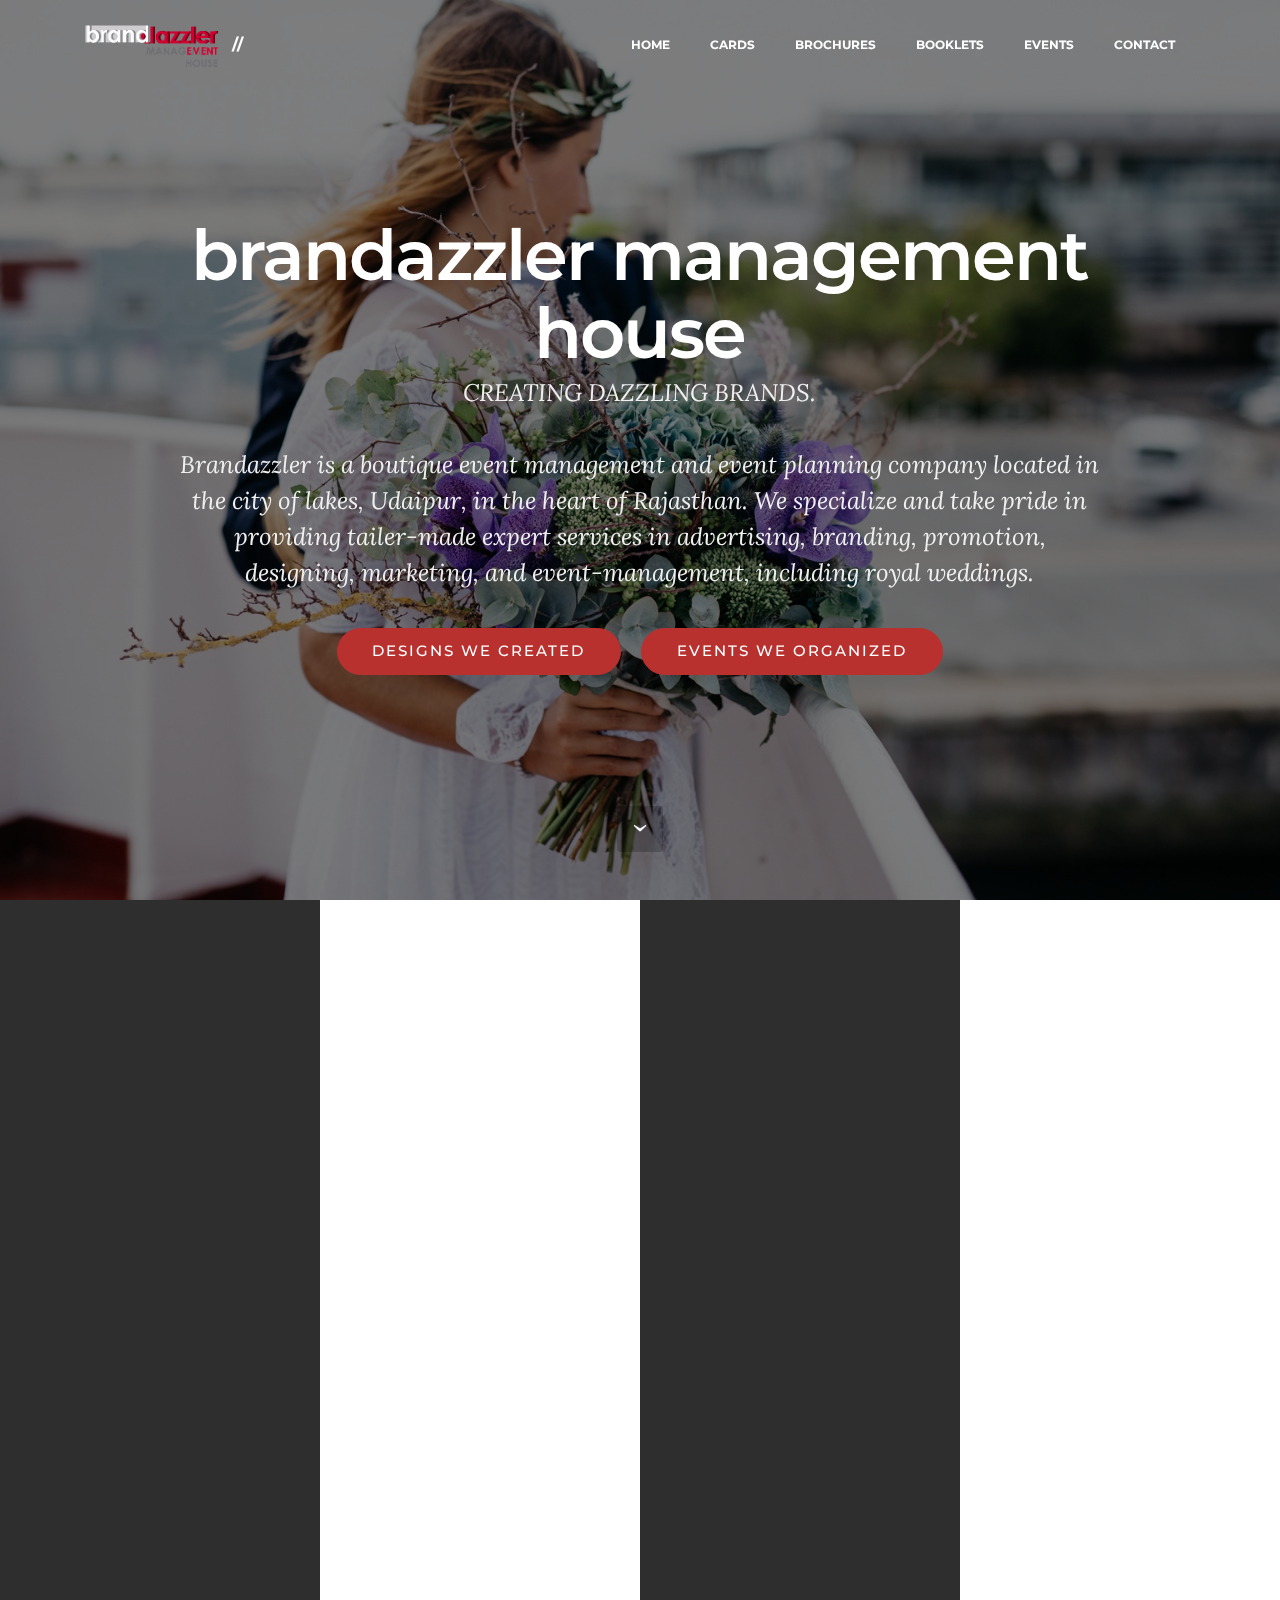
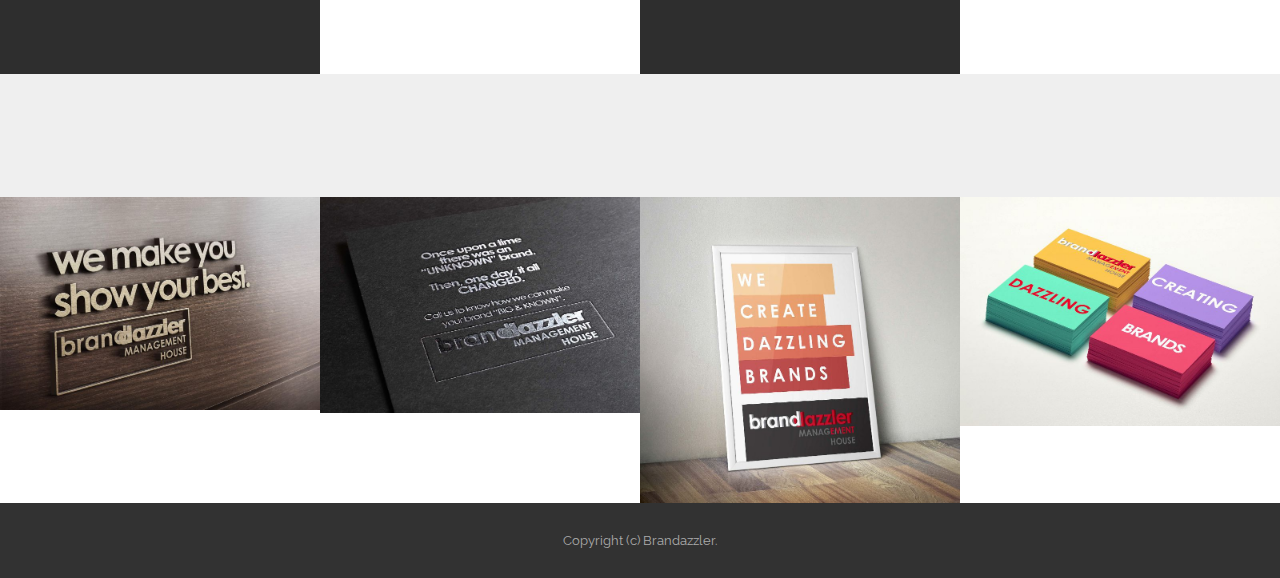
==== commit 8e8a735a: "year updated" ====
--- a/index.html
+++ b/index.html
@@ -267,7 +267,7 @@
 <footer class="mbr-small-footer mbr-section mbr-section-nopadding" id="footer1-p" style="background-color: rgb(50, 50, 50); padding-top: 1.75rem; padding-bottom: 1.75rem;">
     
     <div class="container">
-        <p class="text-xs-center">Copyright (c) 2017 Brandazzler.</p>
+        <p class="text-xs-center">Copyright (c) Brandazzler.</p>
     </div>
 </footer>
 
